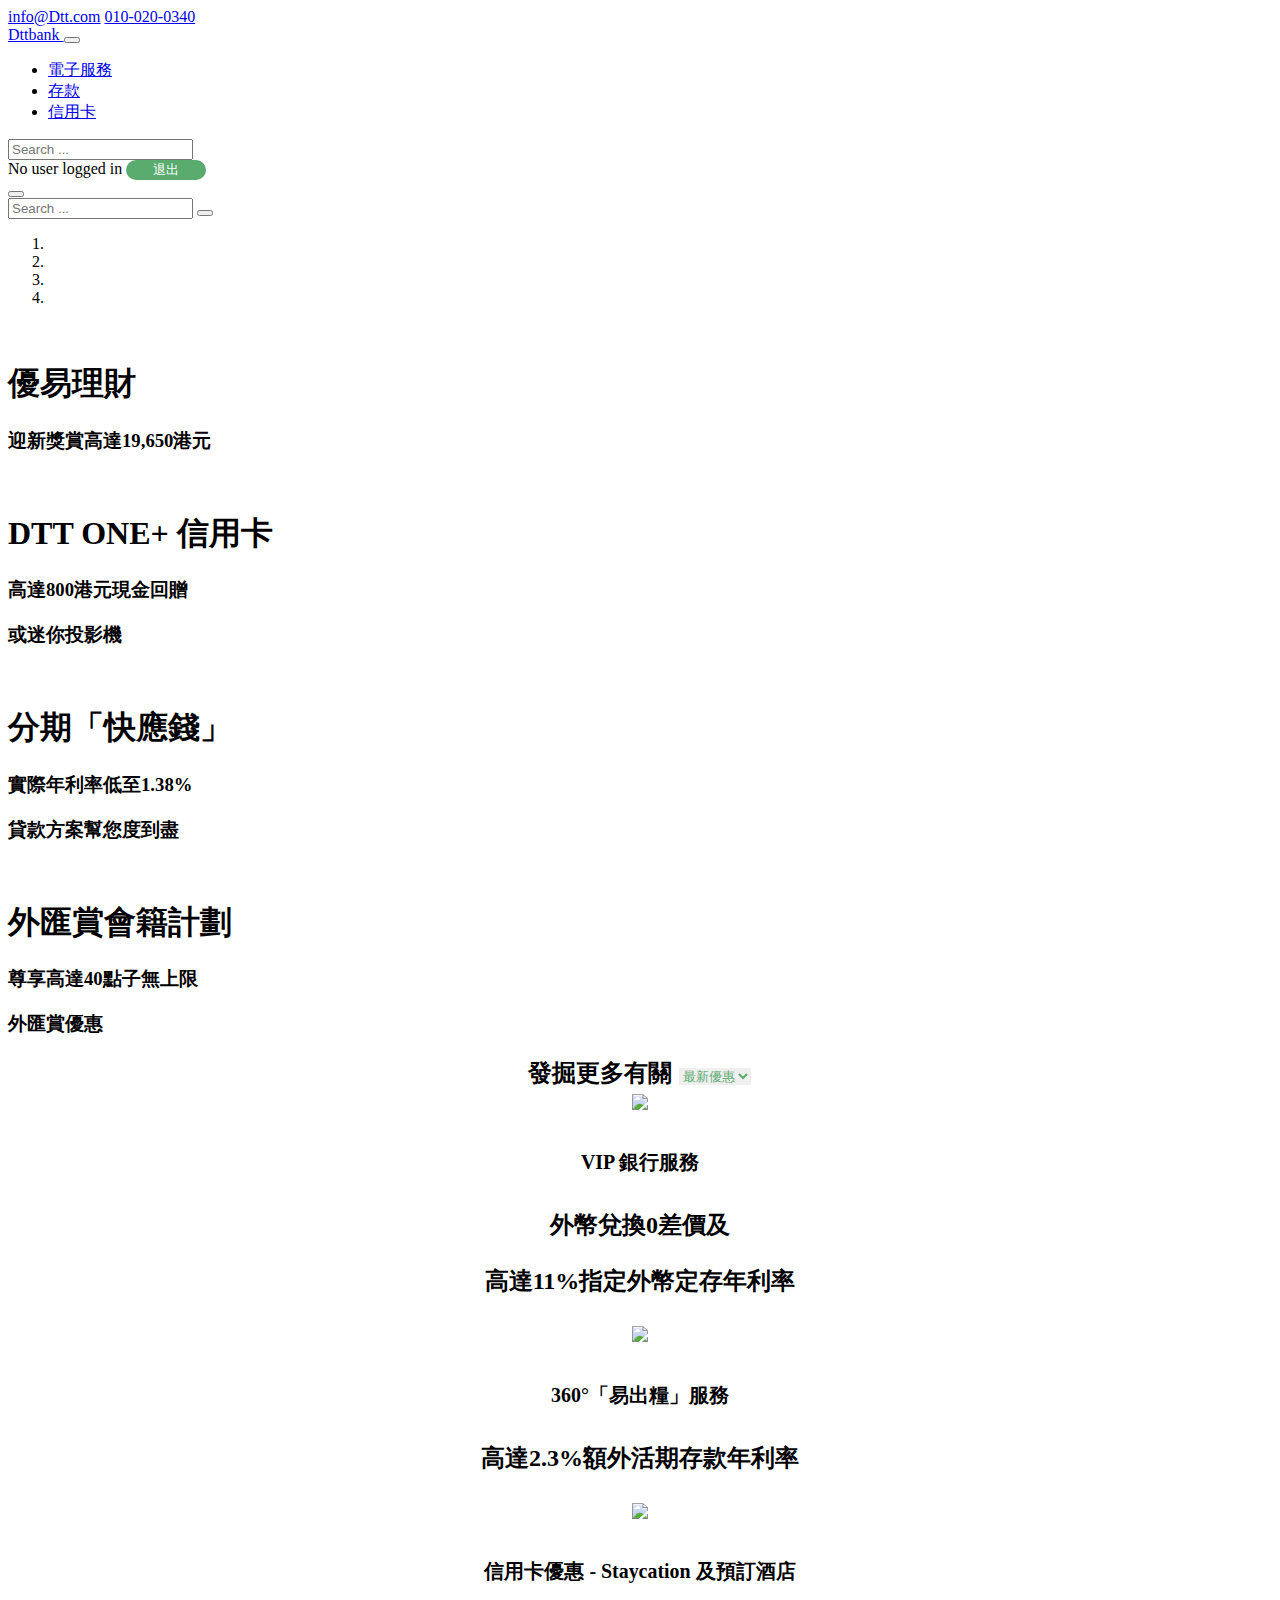
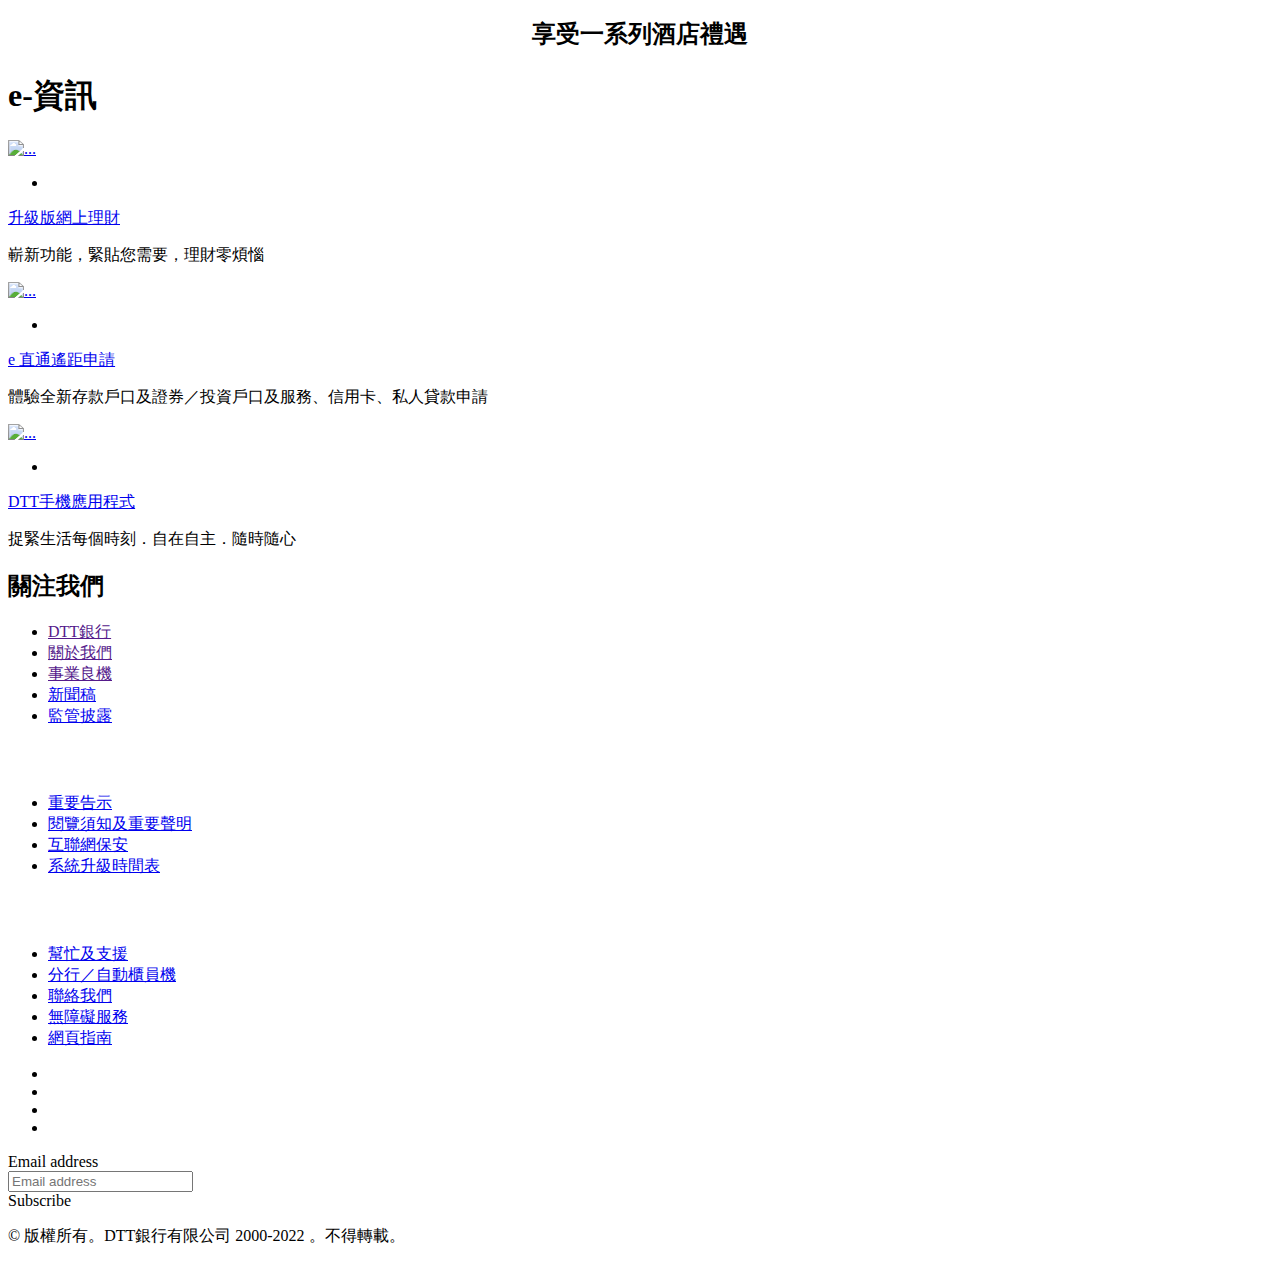
==== index.html @ 756ddd8e "Add files via upload" ====
<!DOCTYPE html>
<html lang="en">

<head>
    <title>DttBank</title>
    <meta charset="utf-8">
    <meta name="viewport" content="width=device-width, initial-scale=1">

    <link rel="apple-touch-icon" href="static/image/icon-bank.png">
    <link rel="shortcut icon" type="image/x-icon" href="static/image/icon-bank.ico">

    <link rel="stylesheet" href="static/css/bootstrap.min.css">
    <link rel="stylesheet" href="static/css/templatemo.css">
    <link rel="stylesheet" href="static/css/custom.css">

    <!-- Load fonts style after rendering the layout styles -->
    <link rel="stylesheet" href="static/css/css2.css">
    <link rel="stylesheet" href="static/css/fontawesome.min.css">
    <!--script src="http://code.jquery.com/jquery-1.8.0.min.js"></script>-->

    <style>
        .btnExit{
            min-width: 80px;
            color: #fff;
            border: 0;
            border-radius: 2rem;
            background: #59ab6e;
        }
        
    </style>
</head>

<body onload="load_data()">

    <!-- Start Top Nav -->
    <nav class="navbar navbar-expand-lg bg-dark navbar-light d-none d-lg-block" id="templatemo_nav_top">
        <div class="container text-light">
            <div class="w-100 d-flex justify-content-between">
                <div>
                    <i class="fa fa-envelope mx-2"></i>
                    <a class="navbar-sm-brand text-light text-decoration-none" href="mailto:info@company.com">info@Dtt.com</a>
                    <i class="fa fa-phone mx-2"></i>
                    <a class="navbar-sm-brand text-light text-decoration-none" href="tel:010-020-0340">010-020-0340</a>
                </div>
                <div>
                    <a class="text-light" href="javascript:;" target="_blank" rel="sponsored"><i class="fab fa-facebook-f fa-sm fa-fw me-2"></i></a>
                    <a class="text-light" href="javascript:;" target="_blank"><i class="fab fa-instagram fa-sm fa-fw me-2"></i></a>
                    <a class="text-light" href="javascript:;" target="_blank"><i class="fab fa-twitter fa-sm fa-fw me-2"></i></a>
                    <a class="text-light" href="javascript:;" target="_blank"><i class="fab fa-linkedin fa-sm fa-fw"></i></a>
                </div>
            </div>
        </div>
    </nav>
    <!-- Close Top Nav -->


    <!-- Header -->
    <nav class="navbar navbar-expand-lg navbar-light shadow">
        <div class="container d-flex justify-content-between align-items-center">

            <a class="navbar-brand text-success logo h1 align-self-center" href="index.html">
                Dttbank
            </a>

            <button class="navbar-toggler border-0" type="button" data-bs-toggle="collapse" data-bs-target="#templatemo_main_nav" aria-controls="navbarSupportedContent" aria-expanded="false" aria-label="Toggle navigation">
                <span class="navbar-toggler-icon"></span>
            </button>

            <div class="align-self-center collapse navbar-collapse flex-fill  d-lg-flex justify-content-lg-between" id="templatemo_main_nav">
                <div class="flex-fill">
                    <ul class="nav navbar-nav d-flex justify-content-between mx-lg-auto">
                        <li class="nav-item">
                            <a class="nav-link" href="Digital.html">電子服務</a>
                        </li>
                        <li class="nav-item">
                            <a class="nav-link" href="Deposit.html">存款</a>
                        </li>
                        <li class="nav-item">
                            <a class="nav-link" href="CreditCard.html">信用卡</a>
                        </li>
                    </ul>
                </div>
                <div class="navbar align-self-center d-flex">
                    <div class="d-lg-none flex-sm-fill mt-3 mb-4 col-7 col-sm-auto pr-3">
                        <div class="input-group">
                            <input type="text" class="form-control" id="inputMobileSearch" placeholder="Search ...">
                            <div class="input-group-text">
                                <i class="fa fa-fw fa-search"></i>
                            </div>
                        </div>
                    </div>
                    <a class="nav-icon d-none d-lg-inline" href="#" data-bs-toggle="modal" data-bs-target="#templatemo_search">
                        <i class="fa fa-fw fa-search text-dark mr-2"></i>
                    </a>

                    <a class="nav-icon position-relative text-decoration-none" href="Login.html">
                        <i class="fa fa-fw fa-user text-dark mr-3"></i>
                        <!--span class="position-absolute top-0 left-100 translate-middle badge rounded-pill bg-light text-dark">+99</span>-->
                    </a>
                    <a id="aNoUser">No user logged in</a>
                    <a id="aUserName"></a>
                    <button class="btnExit" id="btnExit" onclick="exitUser()">退出</button>
                </div>
            </div>

        </div>
    </nav>
    <!-- Close Header -->

    <!-- Modal -->
    <div class="modal fade bg-white" id="templatemo_search" tabindex="-1" role="dialog" aria-labelledby="exampleModalLabel" aria-hidden="true">
        <div class="modal-dialog modal-lg" role="document">
            <div class="w-100 pt-1 mb-5 text-right">
                <button type="button" class="btn-close" data-bs-dismiss="modal" aria-label="Close"></button>
            </div>
            <form action="" method="get" class="modal-content modal-body border-0 p-0">
                <div class="input-group mb-2">
                    <input type="text" class="form-control" id="inputModalSearch" name="q" placeholder="Search ...">
                    <button type="submit" class="input-group-text bg-success text-light">
                        <i class="fa fa-fw fa-search text-white"></i>
                    </button>
                </div>
            </form>
        </div>
    </div>



    <!-- Start Banner Hero -->
    <div id="template-mo-zay-hero-carousel" class="carousel slide" data-bs-ride="carousel" >
        <ol class="carousel-indicators">
            <li data-bs-target="#template-mo-zay-hero-carousel" data-bs-slide-to="0" class="active"></li>
            <li data-bs-target="#template-mo-zay-hero-carousel" data-bs-slide-to="1"></li>
            <li data-bs-target="#template-mo-zay-hero-carousel" data-bs-slide-to="2"></li>
            <li data-bs-target="#template-mo-zay-hero-carousel" data-bs-slide-to="3"></li>
        </ol>
        <div class="carousel-inner">
            <div class="carousel-item active">
                <div class="container">
                    <div class="row p-5">
                        <div class="mx-auto col-md-8 col-lg-6 order-lg-first">
                            <img class="img-fluid" src="static/picture/you_mbanner_banking.jpg" alt="">
                        </div>
                        <div class="col-lg-6 mb-0 d-flex align-items-center">
                            <div class="text-align-left align-self-center">
                                <h1 class="h1 text-success"><b>優易理財</b></h1>
                                <h3 class="h2">迎新獎賞高達19,650港元</h3>
                            </div>
                        </div>
                    </div>
                </div>
            </div>
            <div class="carousel-item">
                <div class="container">
                    <div class="row p-5">
                        <div class="mx-auto col-md-8 col-lg-6 order-lg-first">
                            <a href="CreditCard.html"><img class="img-fluid" src="static/picture/cc_mbanner_onecard_tc.jpg" alt=""></a>
                        </div>
                        <div class="col-lg-6 mb-0 d-flex align-items-center">
                            <div class="text-align-left">
                                <h1 class="h1 text-success"><b>DTT ONE+ 信用卡</b></h1>
                                <h3 class="h2">高達800港元現金回贈</h3>
                                <h3 class="h2">或迷你投影機</h3>
                            </div>
                        </div>
                    </div>
                </div>
            </div>
            <div class="carousel-item">
                <div class="container">
                    <div class="row p-5">
                        <div class="mx-auto col-md-8 col-lg-6 order-lg-first">
                            <img class="img-fluid" src="static/picture/pl_mbanner_em_tc.jpg" alt="">
                        </div>
                        <div class="col-lg-6 mb-0 d-flex align-items-center">
                            <div class="text-align-left">
                                <h1 class="h1 text-success"><b>分期「快應錢」</b></h1>
                                <h3 class="h2">實際年利率低至1.38%</h3>
                                <h3 class="h2">貸款方案幫您度到盡</h3>
                            </div>
                        </div>
                    </div>
                </div>
            </div>
            <div class="carousel-item">
                <div class="container">
                    <div class="row p-5">
                        <div class="mx-auto col-md-8 col-lg-6 order-lg-first">
                            <img class="img-fluid" src="static/picture/wm_mbanner_fxclub.jpg" alt="">
                        </div>
                        <div class="col-lg-6 mb-0 d-flex align-items-center">
                            <div class="text-align-left">
                                <h1 class="h1 text-success"><b>外匯賞會籍計劃</b></h1>
                                <h3 class="h2">尊享高達40點子無上限</h3>
                                <h3 class="h2">外匯賞優惠</h3>
                            </div>
                        </div>
                    </div>
                </div>
            </div>
        </div>
        <a class="carousel-control-prev text-decoration-none w-auto ps-3" href="#template-mo-zay-hero-carousel" role="button" data-bs-slide="prev">
            <i class="fas fa-chevron-left"></i>
        </a>
        <a class="carousel-control-next text-decoration-none w-auto pe-3" href="#template-mo-zay-hero-carousel" role="button" data-bs-slide="next">
            <i class="fas fa-chevron-right"></i>
        </a>
    </div>
    <!-- End Banner Hero -->
    
    <!--display create card detail-->
    <div id="CreateCardDetail" style="background-color: #efefef;display:none;">
        <div class="carousel-inner">
            <div class="carousel-item active">
                <div class="container">
                    <div class="row p-4 justify-content-center">
                        <div class="col-md-8  order-lg-first">
                            <img class="img-fluid" src="static/picture/cc_mbanner_onecard_tc.jpg" alt="">
                        </div>
                        <div class="col-md-8 order-lg-first">
                            <div class="text-align-left align-self-center">
                                <h1 class="h1 text-success"><b>DTT ONE+ 信用卡</b></h1>
                                <h3 class="h2">高達800港元現金回贈</h3>
                                <h3 class="h2">或迷你投影機</h3>
                            </div>
                        </div>
                    </div>
                </div>
            </div>
        </div>
    </div>

    <!--display deposit card detail-->
    <div id="DepositCardDetail" style="background-color: #efefef;display:none;">
        <div class="carousel-inner">
            <div class="carousel-item active">
                <div class="container">
                    <div class="row p-4 justify-content-center">
                        <div class="col-md-8  order-lg-first">
                            <img class="img-fluid" src="static/picture/dp_topd_you_tc.jpg" alt="">
                        </div>
                        <div class="col-md-8 order-lg-first">
                            <div class="text-align-left align-self-center">
                                <h1 class="h1 text-success"><b>存款·優易理財</b></h1>
                                <h3 class="h2">迎新獎賞高達19,650港元</h3>
                            </div>
                        </div>
                    </div>
                </div>
            </div>
        </div>
    </div>

    <!--display digital detail-->
    <div id="DigitalDetail" style="background-color: #efefef;display:none;">
        <div class="carousel-inner">
            <div class="carousel-item active">
                <div class="container">
                    <div class="row p-4 justify-content-center">
                        <div class="col-md-8  order-lg-first">
                            <img class="img-fluid" src="static/picture/eb_top_teaser_tc.jpg" alt="">
                        </div>
                        <div class="col-md-8 order-lg-first">
                            <div class="text-align-left align-self-center">
                                <h1 class="h1 text-success"><b>升級版網上理財</b></h1>
                                <h3 class="h2">嶄新功能，緊貼您需要，理財零煩惱</h3>
                            </div>
                        </div>
                    </div>
                </div>
            </div>
        </div>
    </div>

    <section class="container py-5" id="article1" data-articleid="001">       
        <h2  style="text-align: center;">發掘更多有關
            <select onchange="cl(this)"style="color:#59ab6e;border-color:white">
                <option value="1" >最新優惠</option>
                <option value="2"> 存款</option>
                <option value="3"> 信用卡</option>
            </select>
            <span id="selectSpan">
            <span id="span1">
                <div class="row">
                    <div class="col-12 col-md-4 p-5 mt-3">
                        <a href="VipArticle.html"><img src="static/picture/vip_sbanner_banking.jpg" ></a>
                        <h5 class="text-center mt-3 mb-3">VIP 銀行服務</h5>
                        <p class="text-center mt-3 mb-3">外幣兌換0差價及</p>
                        <p class="text-center mt-3 mb-3">高達11%指定外幣定存年利率</p>
                    </div>
                    <div class="col-12 col-md-4 p-5 mt-3">
                        <a href="#"><img src="static/picture/dp_sbanner_payroll.jpg" ></a>
                        <h5 class="text-center mt-3 mb-3">360°「易出糧」服務</h5>
                        <p class="text-center mt-3 mb-3">高達2.3%額外活期存款年利率</p>
                    </div>
                    <div class="col-12 col-md-4 p-5 mt-3">
                        <a href="#"><img src="static/picture/cc_sbanner_staycation.jpg" ></a>
                        <h5 class="text-center mt-3 mb-3">信用卡優惠 - Staycation 及預訂酒店</h5>
                        <p class="text-center mt-3 mb-3">享受一系列酒店禮遇</p>
                    </div>
                </div>
            </span>
            <span id="span2" style="display:none;">
                <div class="row">
                    <div class="col-12 col-md-4 p-5 mt-3">
                        <a href="#"><img src="static/picture/vip_sbanner_banking.jpg" ></a>
                        <h5 class="text-center mt-3 mb-3">VIP 銀行服務</h5>
                        <p class="text-center mt-3 mb-3">外幣兌換0差價及</p>
                        <p class="text-center mt-3 mb-3">高達11%指定外幣定存年利率</p>
                    </div>
                    <div class="col-12 col-md-4 p-5 mt-3">
                        <a href="#"><img src="static/picture/you_sbanner_banking.jpg" ></a>
                        <h5 class="text-center mt-3 mb-3">優易理財</h5>
                        <p class="text-center mt-3 mb-3">迎新獎賞高達19,650港元現金獎賞</p>
                    </div>
                    <div class="col-12 col-md-4 p-5 mt-3">
                        <a href="#"><img src="static/picture/dp_sbanner_payroll.jpg" ></a>
                        <h5 class="text-center mt-3 mb-3">360°「易出糧」服務</h5>
                        <p class="text-center mt-3 mb-3">高達2.3%額外活期存款年利率</p>
                    </div>
                </div>
            </span>
            <span id="span3" style="display:none;">
                <div class="row">
                    <div class="col-12 col-md-4 p-5 mt-3">
                        <a href="#"><img src="static/picture/cc_sbanner_healthcare.jpg" ></a>
                        <h5 class="text-center mt-3 mb-3">健康主義</h5>
                        <p class="text-center mt-3 mb-3">BeHEALTH 痛症中心半價優惠</p>
                    </div>
                    <div class="col-12 col-md-4 p-5 mt-3">
                        <a href="#"><img src="static/picture/cc_sbanner_dsi.jpg" ></a>
                        <h5 class="text-center mt-3 mb-3">投保DTT保險專享優惠</h5>
                        <p class="text-center mt-3 mb-3">保費低至8折　額外5%現金回贈</p>
                    </div>
                    <div class="col-12 col-md-4 p-5 mt-3">
                        <a href="#"><img src="static/picture/cc_sbanner_cashin_tc.jpg" ></a>
                        <h5 class="text-center mt-3 mb-3">信用卡兌現計劃</h5>
                        <p class="text-center mt-3 mb-3"> 每月手續費低至0.06%</p>
                        <p class="text-center mt-3 mb-3"> 再送高達1,288港元現金獎賞</p>
                    </div>
                </div>
            </span>
        </span>
    </h2>
    </section>


    <!-- Start Featured Product -->
    <section class="bg-light">
        <div class="container py-5">
            <div class="row text-center py-3">
                <div class="col-lg-6 m-auto">
                    <h1 class="h1">e-資訊</h1>
                </div>
            </div>
            <div class="row">
                <div class="col-12 col-md-4 mb-4">
                    <div class="card h-100">
                        <a href="UpgradArticle.html">
                            <img src="static/picture/eb_promo_revamp_tc.jpg" class="card-img-top" alt="...">
                        </a>
                        <div class="card-body">
                            <ul class="list-unstyled d-flex justify-content-between">
                                <li>
                                    <i class="text-warning fa fa-star"></i>
                                    <i class="text-warning fa fa-star"></i>
                                    <i class="text-warning fa fa-star"></i>
                                    <i class="text-warning fa fa-star"></i>
                                    <i class="text-warning fa fa-star"></i>
                                </li>
                            </ul>
                            <a href="shop-single.html" class="h2 text-decoration-none text-dark">升級版網上理財</a>
                            <p class="card-text">
                                嶄新功能，緊貼您需要，理財零煩惱
                            </p>
                        </div>
                    </div>
                </div>
                <div class="col-12 col-md-4 mb-4">
                    <div class="card h-100">
                        <a href="shop-single.html">
                            <img src="static/picture/eb_promo_express_tc.jpg" class="card-img-top" alt="...">
                        </a>
                        <div class="card-body">
                            <ul class="list-unstyled d-flex justify-content-between">
                                <li>
                                    <i class="text-warning fa fa-star"></i>
                                    <i class="text-warning fa fa-star"></i>
                                    <i class="text-warning fa fa-star"></i>
                                    <i class="text-warning fa fa-star"></i>
                                    <i class="text-warning fa fa-star"></i>
                                </li>
                            </ul>
                            <a href="shop-single.html" class="h2 text-decoration-none text-dark">e 直通遙距申請</a>
                            <p class="card-text">
                                體驗全新存款戶口及證券／投資戶口及服務、信用卡、私人貸款申請
                            </p>
                        </div>
                    </div>
                </div>
                <div class="col-12 col-md-4 mb-4">
                    <div class="card h-100">
                        <a href="shop-single.html">
                            <img src="static/picture/eb_promo_mobileapp.jpg" class="card-img-top" alt="...">
                        </a>
                        <div class="card-body">
                            <ul class="list-unstyled d-flex justify-content-between">
                                <li>
                                    <i class="text-warning fa fa-star"></i>
                                    <i class="text-warning fa fa-star"></i>
                                    <i class="text-warning fa fa-star"></i>
                                    <i class="text-warning fa fa-star"></i>
                                    <i class="text-warning fa fa-star"></i>
                                </li>
                            </ul>
                            <a href="shop-single.html" class="h2 text-decoration-none text-dark">DTT手機應用程式</a>
                            <p class="card-text">
                                捉緊生活每個時刻．自在自主．隨時隨心
                            </p>
                        </div>
                    </div>
                </div>
            </div>
        </div>
    </section>
    <!-- End Featured Product -->


    <!-- Start Footer -->
    <footer class="bg-dark" id="tempaltemo_footer">
        <div class="container">
            <div class="row">

                <div class="col-md-4 pt-5">
                    <h2 class="h2 text-success border-bottom pb-3 border-light logo">關注我們</h2>
                    <ul class="list-unstyled text-light footer-link-list">
                        <li><a class="text-decoration-none" href="">DTT銀行</a></li>
                        <li><a class="text-decoration-none" href="">關於我們</a></li>
                        <li><a class="text-decoration-none" href="">事業良機</a></li>
                        <li><a class="text-decoration-none" href="#">新聞稿</a></li>
                        <li><a class="text-decoration-none" href="#">監管披露</a></li>
                    </ul>
                </div>

                <div class="col-md-4 pt-5">
                    <h2 class="h2 text-light border-bottom pb-3 border-light">&nbsp;</h2>
                    <ul class="list-unstyled text-light footer-link-list">
                        <li><a class="text-decoration-none" href="#">重要告示</a></li>
                        <li><a class="text-decoration-none" href="#">閱覽須知及重要聲明</a></li>
                        <li><a class="text-decoration-none" href="#">互聯網保安</a></li>
                        <li><a class="text-decoration-none" href="#">系統升級時間表</a></li>

                    </ul>
                </div>

                <div class="col-md-4 pt-5">
                    <h2 class="h2 text-light border-bottom pb-3 border-light">&nbsp;</h2>
                    <ul class="list-unstyled text-light footer-link-list">
                        <li><a class="text-decoration-none" href="#">幫忙及支援</a></li>
                        <li><a class="text-decoration-none" href="#">分行／自動櫃員機</a></li>
                        <li><a class="text-decoration-none" href="#">聯絡我們</a></li>
                        <li><a class="text-decoration-none" href="#">無障礙服務</a></li>
                        <li><a class="text-decoration-none" href="#">網頁指南</a></li>
                    </ul>
                </div>

            </div>

            <div class="row text-light mb-4">
                <div class="col-12 mb-3">
                    <div class="w-100 my-3 border-top border-light"></div>
                </div>
                <div class="col-auto me-auto">
                    <ul class="list-inline text-left footer-icons">
                        <li class="list-inline-item border border-light rounded-circle text-center">
                            <a class="text-light text-decoration-none" target="_blank" href="javascript:;"><i class="fab fa-facebook-f fa-lg fa-fw"></i></a>
                        </li>
                        <li class="list-inline-item border border-light rounded-circle text-center">
                            <a class="text-light text-decoration-none" target="_blank" href="javascript:;"><i class="fab fa-instagram fa-lg fa-fw"></i></a>
                        </li>
                        <li class="list-inline-item border border-light rounded-circle text-center">
                            <a class="text-light text-decoration-none" target="_blank" href="javascript:;"><i class="fab fa-twitter fa-lg fa-fw"></i></a>
                        </li>
                        <li class="list-inline-item border border-light rounded-circle text-center">
                            <a class="text-light text-decoration-none" target="_blank" href="javascript:;"><i class="fab fa-linkedin fa-lg fa-fw"></i></a>
                        </li>
                    </ul>
                </div>
                <div class="col-auto">
                    <label class="sr-only" for="subscribeEmail">Email address</label>
                    <div class="input-group mb-2">
                        <input type="text" class="form-control bg-dark border-light" id="subscribeEmail" placeholder="Email address">
                        <div class="input-group-text btn-success text-light">Subscribe</div>
                    </div>
                </div>
            </div>
        </div>

        <div class="w-100 bg-black py-3">
            <div class="container">
                <div class="row pt-2">
                    <div class="col-12">
                        <p class="text-left text-light">
                            &copy; 版權所有。DTT銀行有限公司 2000-2022 。不得轉載。</a>
                            
                        </p>
                    </div>
                </div>
            </div>
        </div>

    </footer>
    <!-- End Footer -->

    <!-- Start Script -->
    <script type="text/javascript" src="//cdn.evgnet.com/beacon/partnerdeloittechina/dttbank/scripts/evergage.min.js"></script>
 
    <!--script type="text/javascript" async src="//cdn.evgnet.com/beacon/partnerdeloittechina/dttbank/scripts/evergage.min.js"></script-->

    <script src="static/js/jquery-1.11.0.min.js"></script>
    <script src="static/js/jquery-migrate-1.2.1.min.js"></script>
    <script src="static/js/bootstrap.bundle.min.js"></script>
    <script src="static/js/templatemo.js"></script>
    <script src="static/js/custom.js"></script>
    <script src="static/js/selector.js"></script>
    <!--script src="http://ajax.googleapis.com/ajax/libs/jquery/1.7.1/jquery.min.js" type="text/javascript"></script>-->
    <script>
 
        function cl(obj){
         
        $(obj).next("span").find("span").each(function(){
         
        $(this).hide();
         
        });
         
        $("#span" + obj.value).show();
         
        }

        function load_data(){
            var getUserName=localStorage.getItem("user_Name");
            var getUserId=localStorage.getItem("user_Id");
            
                console.log("userName is:"+getUserName);
            //localStorage.removeItem("user");
            //console.log("username is remove:"+localStorage.removeItem("user"));
            
            if(getUserName==null||getUserName==""||getUserName=="undefined"){
               $("#aNoUser").show(); 
               $("#aUserName").html("");
               $("#btnExit").hide(); 
                //$("#uname").html('');
            }else{
                $("#aNoUser").hide();  
                $("#aUserName").html(getUserName);
                $("#btnExit").show(); 
                //$("#uname").html(getUserName);
            }
        }
        
        function exitUser(){
            localStorage.removeItem("user_Name"); 
            localStorage.removeItem("user_Id");
            
            load_data();
        }
        </script>


       

    <!-- End Script -->
</body>

</html>
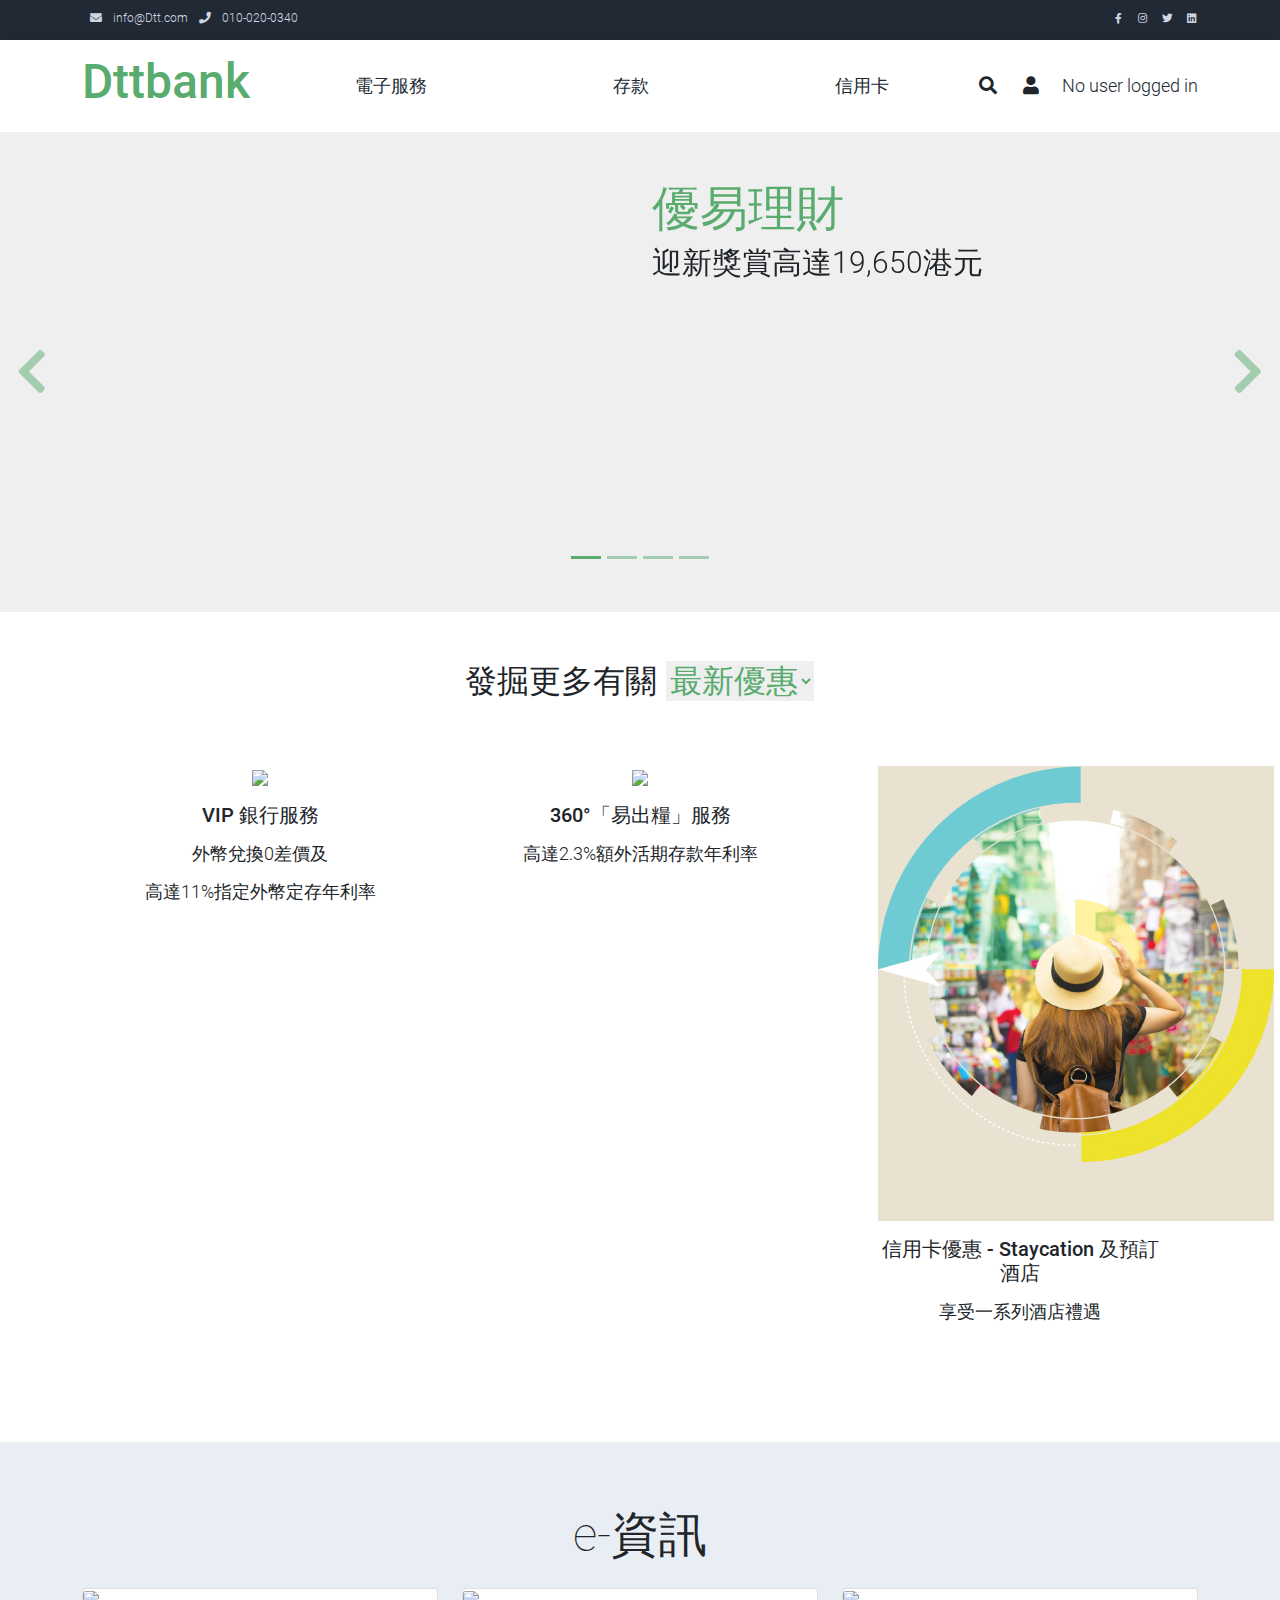
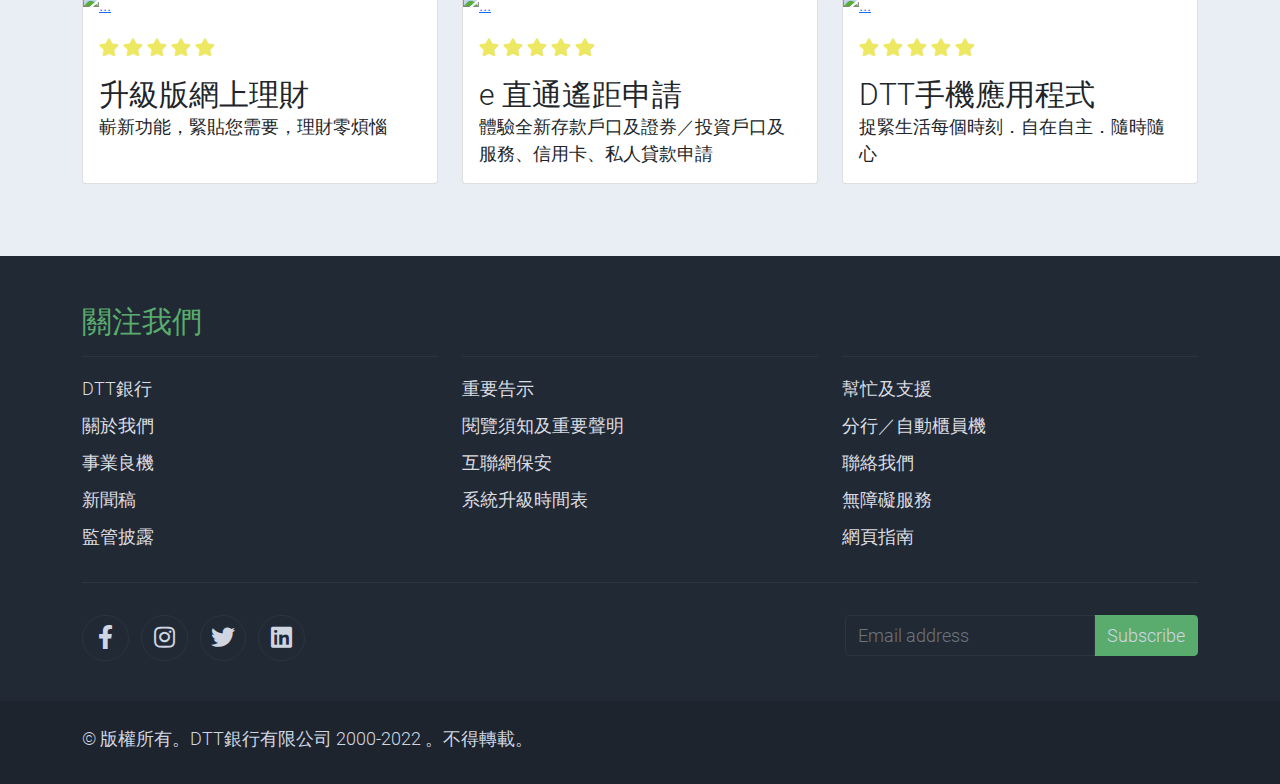
==== commit e1808bf5: "Add files via upload" ====
--- a/index.html
+++ b/index.html
@@ -1,576 +1,576 @@
-<!DOCTYPE html>
-<html lang="en">
-
-<head>
-    <title>DttBank</title>
-    <meta charset="utf-8">
-    <meta name="viewport" content="width=device-width, initial-scale=1">
-
-    <link rel="apple-touch-icon" href="static/image/icon-bank.png">
-    <link rel="shortcut icon" type="image/x-icon" href="static/image/icon-bank.ico">
-
-    <link rel="stylesheet" href="static/css/bootstrap.min.css">
-    <link rel="stylesheet" href="static/css/templatemo.css">
-    <link rel="stylesheet" href="static/css/custom.css">
-
-    <!-- Load fonts style after rendering the layout styles -->
-    <link rel="stylesheet" href="static/css/css2.css">
-    <link rel="stylesheet" href="static/css/fontawesome.min.css">
-    <!--script src="http://code.jquery.com/jquery-1.8.0.min.js"></script>-->
-
-    <style>
-        .btnExit{
-            min-width: 80px;
-            color: #fff;
-            border: 0;
-            border-radius: 2rem;
-            background: #59ab6e;
-        }
-        
-    </style>
-</head>
-
-<body onload="load_data()">
-
-    <!-- Start Top Nav -->
-    <nav class="navbar navbar-expand-lg bg-dark navbar-light d-none d-lg-block" id="templatemo_nav_top">
-        <div class="container text-light">
-            <div class="w-100 d-flex justify-content-between">
-                <div>
-                    <i class="fa fa-envelope mx-2"></i>
-                    <a class="navbar-sm-brand text-light text-decoration-none" href="mailto:info@company.com">info@Dtt.com</a>
-                    <i class="fa fa-phone mx-2"></i>
-                    <a class="navbar-sm-brand text-light text-decoration-none" href="tel:010-020-0340">010-020-0340</a>
-                </div>
-                <div>
-                    <a class="text-light" href="javascript:;" target="_blank" rel="sponsored"><i class="fab fa-facebook-f fa-sm fa-fw me-2"></i></a>
-                    <a class="text-light" href="javascript:;" target="_blank"><i class="fab fa-instagram fa-sm fa-fw me-2"></i></a>
-                    <a class="text-light" href="javascript:;" target="_blank"><i class="fab fa-twitter fa-sm fa-fw me-2"></i></a>
-                    <a class="text-light" href="javascript:;" target="_blank"><i class="fab fa-linkedin fa-sm fa-fw"></i></a>
-                </div>
-            </div>
-        </div>
-    </nav>
-    <!-- Close Top Nav -->
-
-
-    <!-- Header -->
-    <nav class="navbar navbar-expand-lg navbar-light shadow">
-        <div class="container d-flex justify-content-between align-items-center">
-
-            <a class="navbar-brand text-success logo h1 align-self-center" href="index.html">
-                Dttbank
-            </a>
-
-            <button class="navbar-toggler border-0" type="button" data-bs-toggle="collapse" data-bs-target="#templatemo_main_nav" aria-controls="navbarSupportedContent" aria-expanded="false" aria-label="Toggle navigation">
-                <span class="navbar-toggler-icon"></span>
-            </button>
-
-            <div class="align-self-center collapse navbar-collapse flex-fill  d-lg-flex justify-content-lg-between" id="templatemo_main_nav">
-                <div class="flex-fill">
-                    <ul class="nav navbar-nav d-flex justify-content-between mx-lg-auto">
-                        <li class="nav-item">
-                            <a class="nav-link" href="Digital.html">電子服務</a>
-                        </li>
-                        <li class="nav-item">
-                            <a class="nav-link" href="Deposit.html">存款</a>
-                        </li>
-                        <li class="nav-item">
-                            <a class="nav-link" href="CreditCard.html">信用卡</a>
-                        </li>
-                    </ul>
-                </div>
-                <div class="navbar align-self-center d-flex">
-                    <div class="d-lg-none flex-sm-fill mt-3 mb-4 col-7 col-sm-auto pr-3">
-                        <div class="input-group">
-                            <input type="text" class="form-control" id="inputMobileSearch" placeholder="Search ...">
-                            <div class="input-group-text">
-                                <i class="fa fa-fw fa-search"></i>
-                            </div>
-                        </div>
-                    </div>
-                    <a class="nav-icon d-none d-lg-inline" href="#" data-bs-toggle="modal" data-bs-target="#templatemo_search">
-                        <i class="fa fa-fw fa-search text-dark mr-2"></i>
-                    </a>
-
-                    <a class="nav-icon position-relative text-decoration-none" href="Login.html">
-                        <i class="fa fa-fw fa-user text-dark mr-3"></i>
-                        <!--span class="position-absolute top-0 left-100 translate-middle badge rounded-pill bg-light text-dark">+99</span>-->
-                    </a>
-                    <a id="aNoUser">No user logged in</a>
-                    <a id="aUserName"></a>
-                    <button class="btnExit" id="btnExit" onclick="exitUser()">退出</button>
-                </div>
-            </div>
-
-        </div>
-    </nav>
-    <!-- Close Header -->
-
-    <!-- Modal -->
-    <div class="modal fade bg-white" id="templatemo_search" tabindex="-1" role="dialog" aria-labelledby="exampleModalLabel" aria-hidden="true">
-        <div class="modal-dialog modal-lg" role="document">
-            <div class="w-100 pt-1 mb-5 text-right">
-                <button type="button" class="btn-close" data-bs-dismiss="modal" aria-label="Close"></button>
-            </div>
-            <form action="" method="get" class="modal-content modal-body border-0 p-0">
-                <div class="input-group mb-2">
-                    <input type="text" class="form-control" id="inputModalSearch" name="q" placeholder="Search ...">
-                    <button type="submit" class="input-group-text bg-success text-light">
-                        <i class="fa fa-fw fa-search text-white"></i>
-                    </button>
-                </div>
-            </form>
-        </div>
-    </div>
-
-
-
-    <!-- Start Banner Hero -->
-    <div id="template-mo-zay-hero-carousel" class="carousel slide" data-bs-ride="carousel" >
-        <ol class="carousel-indicators">
-            <li data-bs-target="#template-mo-zay-hero-carousel" data-bs-slide-to="0" class="active"></li>
-            <li data-bs-target="#template-mo-zay-hero-carousel" data-bs-slide-to="1"></li>
-            <li data-bs-target="#template-mo-zay-hero-carousel" data-bs-slide-to="2"></li>
-            <li data-bs-target="#template-mo-zay-hero-carousel" data-bs-slide-to="3"></li>
-        </ol>
-        <div class="carousel-inner">
-            <div class="carousel-item active">
-                <div class="container">
-                    <div class="row p-5">
-                        <div class="mx-auto col-md-8 col-lg-6 order-lg-first">
-                            <img class="img-fluid" src="static/picture/you_mbanner_banking.jpg" alt="">
-                        </div>
-                        <div class="col-lg-6 mb-0 d-flex align-items-center">
-                            <div class="text-align-left align-self-center">
-                                <h1 class="h1 text-success"><b>優易理財</b></h1>
-                                <h3 class="h2">迎新獎賞高達19,650港元</h3>
-                            </div>
-                        </div>
-                    </div>
-                </div>
-            </div>
-            <div class="carousel-item">
-                <div class="container">
-                    <div class="row p-5">
-                        <div class="mx-auto col-md-8 col-lg-6 order-lg-first">
-                            <a href="CreditCard.html"><img class="img-fluid" src="static/picture/cc_mbanner_onecard_tc.jpg" alt=""></a>
-                        </div>
-                        <div class="col-lg-6 mb-0 d-flex align-items-center">
-                            <div class="text-align-left">
-                                <h1 class="h1 text-success"><b>DTT ONE+ 信用卡</b></h1>
-                                <h3 class="h2">高達800港元現金回贈</h3>
-                                <h3 class="h2">或迷你投影機</h3>
-                            </div>
-                        </div>
-                    </div>
-                </div>
-            </div>
-            <div class="carousel-item">
-                <div class="container">
-                    <div class="row p-5">
-                        <div class="mx-auto col-md-8 col-lg-6 order-lg-first">
-                            <img class="img-fluid" src="static/picture/pl_mbanner_em_tc.jpg" alt="">
-                        </div>
-                        <div class="col-lg-6 mb-0 d-flex align-items-center">
-                            <div class="text-align-left">
-                                <h1 class="h1 text-success"><b>分期「快應錢」</b></h1>
-                                <h3 class="h2">實際年利率低至1.38%</h3>
-                                <h3 class="h2">貸款方案幫您度到盡</h3>
-                            </div>
-                        </div>
-                    </div>
-                </div>
-            </div>
-            <div class="carousel-item">
-                <div class="container">
-                    <div class="row p-5">
-                        <div class="mx-auto col-md-8 col-lg-6 order-lg-first">
-                            <img class="img-fluid" src="static/picture/wm_mbanner_fxclub.jpg" alt="">
-                        </div>
-                        <div class="col-lg-6 mb-0 d-flex align-items-center">
-                            <div class="text-align-left">
-                                <h1 class="h1 text-success"><b>外匯賞會籍計劃</b></h1>
-                                <h3 class="h2">尊享高達40點子無上限</h3>
-                                <h3 class="h2">外匯賞優惠</h3>
-                            </div>
-                        </div>
-                    </div>
-                </div>
-            </div>
-        </div>
-        <a class="carousel-control-prev text-decoration-none w-auto ps-3" href="#template-mo-zay-hero-carousel" role="button" data-bs-slide="prev">
-            <i class="fas fa-chevron-left"></i>
-        </a>
-        <a class="carousel-control-next text-decoration-none w-auto pe-3" href="#template-mo-zay-hero-carousel" role="button" data-bs-slide="next">
-            <i class="fas fa-chevron-right"></i>
-        </a>
-    </div>
-    <!-- End Banner Hero -->
-    
-    <!--display create card detail-->
-    <div id="CreateCardDetail" style="background-color: #efefef;display:none;">
-        <div class="carousel-inner">
-            <div class="carousel-item active">
-                <div class="container">
-                    <div class="row p-4 justify-content-center">
-                        <div class="col-md-8  order-lg-first">
-                            <img class="img-fluid" src="static/picture/cc_mbanner_onecard_tc.jpg" alt="">
-                        </div>
-                        <div class="col-md-8 order-lg-first">
-                            <div class="text-align-left align-self-center">
-                                <h1 class="h1 text-success"><b>DTT ONE+ 信用卡</b></h1>
-                                <h3 class="h2">高達800港元現金回贈</h3>
-                                <h3 class="h2">或迷你投影機</h3>
-                            </div>
-                        </div>
-                    </div>
-                </div>
-            </div>
-        </div>
-    </div>
-
-    <!--display deposit card detail-->
-    <div id="DepositCardDetail" style="background-color: #efefef;display:none;">
-        <div class="carousel-inner">
-            <div class="carousel-item active">
-                <div class="container">
-                    <div class="row p-4 justify-content-center">
-                        <div class="col-md-8  order-lg-first">
-                            <img class="img-fluid" src="static/picture/dp_topd_you_tc.jpg" alt="">
-                        </div>
-                        <div class="col-md-8 order-lg-first">
-                            <div class="text-align-left align-self-center">
-                                <h1 class="h1 text-success"><b>存款·優易理財</b></h1>
-                                <h3 class="h2">迎新獎賞高達19,650港元</h3>
-                            </div>
-                        </div>
-                    </div>
-                </div>
-            </div>
-        </div>
-    </div>
-
-    <!--display digital detail-->
-    <div id="DigitalDetail" style="background-color: #efefef;display:none;">
-        <div class="carousel-inner">
-            <div class="carousel-item active">
-                <div class="container">
-                    <div class="row p-4 justify-content-center">
-                        <div class="col-md-8  order-lg-first">
-                            <img class="img-fluid" src="static/picture/eb_top_teaser_tc.jpg" alt="">
-                        </div>
-                        <div class="col-md-8 order-lg-first">
-                            <div class="text-align-left align-self-center">
-                                <h1 class="h1 text-success"><b>升級版網上理財</b></h1>
-                                <h3 class="h2">嶄新功能，緊貼您需要，理財零煩惱</h3>
-                            </div>
-                        </div>
-                    </div>
-                </div>
-            </div>
-        </div>
-    </div>
-
-    <section class="container py-5" id="article1" data-articleid="001">       
-        <h2  style="text-align: center;">發掘更多有關
-            <select onchange="cl(this)"style="color:#59ab6e;border-color:white">
-                <option value="1" >最新優惠</option>
-                <option value="2"> 存款</option>
-                <option value="3"> 信用卡</option>
-            </select>
-            <span id="selectSpan">
-            <span id="span1">
-                <div class="row">
-                    <div class="col-12 col-md-4 p-5 mt-3">
-                        <a href="VipArticle.html"><img src="static/picture/vip_sbanner_banking.jpg" ></a>
-                        <h5 class="text-center mt-3 mb-3">VIP 銀行服務</h5>
-                        <p class="text-center mt-3 mb-3">外幣兌換0差價及</p>
-                        <p class="text-center mt-3 mb-3">高達11%指定外幣定存年利率</p>
-                    </div>
-                    <div class="col-12 col-md-4 p-5 mt-3">
-                        <a href="#"><img src="static/picture/dp_sbanner_payroll.jpg" ></a>
-                        <h5 class="text-center mt-3 mb-3">360°「易出糧」服務</h5>
-                        <p class="text-center mt-3 mb-3">高達2.3%額外活期存款年利率</p>
-                    </div>
-                    <div class="col-12 col-md-4 p-5 mt-3">
-                        <a href="#"><img src="static/picture/cc_sbanner_staycation.jpg" ></a>
-                        <h5 class="text-center mt-3 mb-3">信用卡優惠 - Staycation 及預訂酒店</h5>
-                        <p class="text-center mt-3 mb-3">享受一系列酒店禮遇</p>
-                    </div>
-                </div>
-            </span>
-            <span id="span2" style="display:none;">
-                <div class="row">
-                    <div class="col-12 col-md-4 p-5 mt-3">
-                        <a href="#"><img src="static/picture/vip_sbanner_banking.jpg" ></a>
-                        <h5 class="text-center mt-3 mb-3">VIP 銀行服務</h5>
-                        <p class="text-center mt-3 mb-3">外幣兌換0差價及</p>
-                        <p class="text-center mt-3 mb-3">高達11%指定外幣定存年利率</p>
-                    </div>
-                    <div class="col-12 col-md-4 p-5 mt-3">
-                        <a href="#"><img src="static/picture/you_sbanner_banking.jpg" ></a>
-                        <h5 class="text-center mt-3 mb-3">優易理財</h5>
-                        <p class="text-center mt-3 mb-3">迎新獎賞高達19,650港元現金獎賞</p>
-                    </div>
-                    <div class="col-12 col-md-4 p-5 mt-3">
-                        <a href="#"><img src="static/picture/dp_sbanner_payroll.jpg" ></a>
-                        <h5 class="text-center mt-3 mb-3">360°「易出糧」服務</h5>
-                        <p class="text-center mt-3 mb-3">高達2.3%額外活期存款年利率</p>
-                    </div>
-                </div>
-            </span>
-            <span id="span3" style="display:none;">
-                <div class="row">
-                    <div class="col-12 col-md-4 p-5 mt-3">
-                        <a href="#"><img src="static/picture/cc_sbanner_healthcare.jpg" ></a>
-                        <h5 class="text-center mt-3 mb-3">健康主義</h5>
-                        <p class="text-center mt-3 mb-3">BeHEALTH 痛症中心半價優惠</p>
-                    </div>
-                    <div class="col-12 col-md-4 p-5 mt-3">
-                        <a href="#"><img src="static/picture/cc_sbanner_dsi.jpg" ></a>
-                        <h5 class="text-center mt-3 mb-3">投保DTT保險專享優惠</h5>
-                        <p class="text-center mt-3 mb-3">保費低至8折　額外5%現金回贈</p>
-                    </div>
-                    <div class="col-12 col-md-4 p-5 mt-3">
-                        <a href="#"><img src="static/picture/cc_sbanner_cashin_tc.jpg" ></a>
-                        <h5 class="text-center mt-3 mb-3">信用卡兌現計劃</h5>
-                        <p class="text-center mt-3 mb-3"> 每月手續費低至0.06%</p>
-                        <p class="text-center mt-3 mb-3"> 再送高達1,288港元現金獎賞</p>
-                    </div>
-                </div>
-            </span>
-        </span>
-    </h2>
-    </section>
-
-
-    <!-- Start Featured Product -->
-    <section class="bg-light">
-        <div class="container py-5">
-            <div class="row text-center py-3">
-                <div class="col-lg-6 m-auto">
-                    <h1 class="h1">e-資訊</h1>
-                </div>
-            </div>
-            <div class="row">
-                <div class="col-12 col-md-4 mb-4">
-                    <div class="card h-100">
-                        <a href="UpgradArticle.html">
-                            <img src="static/picture/eb_promo_revamp_tc.jpg" class="card-img-top" alt="...">
-                        </a>
-                        <div class="card-body">
-                            <ul class="list-unstyled d-flex justify-content-between">
-                                <li>
-                                    <i class="text-warning fa fa-star"></i>
-                                    <i class="text-warning fa fa-star"></i>
-                                    <i class="text-warning fa fa-star"></i>
-                                    <i class="text-warning fa fa-star"></i>
-                                    <i class="text-warning fa fa-star"></i>
-                                </li>
-                            </ul>
-                            <a href="shop-single.html" class="h2 text-decoration-none text-dark">升級版網上理財</a>
-                            <p class="card-text">
-                                嶄新功能，緊貼您需要，理財零煩惱
-                            </p>
-                        </div>
-                    </div>
-                </div>
-                <div class="col-12 col-md-4 mb-4">
-                    <div class="card h-100">
-                        <a href="shop-single.html">
-                            <img src="static/picture/eb_promo_express_tc.jpg" class="card-img-top" alt="...">
-                        </a>
-                        <div class="card-body">
-                            <ul class="list-unstyled d-flex justify-content-between">
-                                <li>
-                                    <i class="text-warning fa fa-star"></i>
-                                    <i class="text-warning fa fa-star"></i>
-                                    <i class="text-warning fa fa-star"></i>
-                                    <i class="text-warning fa fa-star"></i>
-                                    <i class="text-warning fa fa-star"></i>
-                                </li>
-                            </ul>
-                            <a href="shop-single.html" class="h2 text-decoration-none text-dark">e 直通遙距申請</a>
-                            <p class="card-text">
-                                體驗全新存款戶口及證券／投資戶口及服務、信用卡、私人貸款申請
-                            </p>
-                        </div>
-                    </div>
-                </div>
-                <div class="col-12 col-md-4 mb-4">
-                    <div class="card h-100">
-                        <a href="shop-single.html">
-                            <img src="static/picture/eb_promo_mobileapp.jpg" class="card-img-top" alt="...">
-                        </a>
-                        <div class="card-body">
-                            <ul class="list-unstyled d-flex justify-content-between">
-                                <li>
-                                    <i class="text-warning fa fa-star"></i>
-                                    <i class="text-warning fa fa-star"></i>
-                                    <i class="text-warning fa fa-star"></i>
-                                    <i class="text-warning fa fa-star"></i>
-                                    <i class="text-warning fa fa-star"></i>
-                                </li>
-                            </ul>
-                            <a href="shop-single.html" class="h2 text-decoration-none text-dark">DTT手機應用程式</a>
-                            <p class="card-text">
-                                捉緊生活每個時刻．自在自主．隨時隨心
-                            </p>
-                        </div>
-                    </div>
-                </div>
-            </div>
-        </div>
-    </section>
-    <!-- End Featured Product -->
-
-
-    <!-- Start Footer -->
-    <footer class="bg-dark" id="tempaltemo_footer">
-        <div class="container">
-            <div class="row">
-
-                <div class="col-md-4 pt-5">
-                    <h2 class="h2 text-success border-bottom pb-3 border-light logo">關注我們</h2>
-                    <ul class="list-unstyled text-light footer-link-list">
-                        <li><a class="text-decoration-none" href="">DTT銀行</a></li>
-                        <li><a class="text-decoration-none" href="">關於我們</a></li>
-                        <li><a class="text-decoration-none" href="">事業良機</a></li>
-                        <li><a class="text-decoration-none" href="#">新聞稿</a></li>
-                        <li><a class="text-decoration-none" href="#">監管披露</a></li>
-                    </ul>
-                </div>
-
-                <div class="col-md-4 pt-5">
-                    <h2 class="h2 text-light border-bottom pb-3 border-light">&nbsp;</h2>
-                    <ul class="list-unstyled text-light footer-link-list">
-                        <li><a class="text-decoration-none" href="#">重要告示</a></li>
-                        <li><a class="text-decoration-none" href="#">閱覽須知及重要聲明</a></li>
-                        <li><a class="text-decoration-none" href="#">互聯網保安</a></li>
-                        <li><a class="text-decoration-none" href="#">系統升級時間表</a></li>
-
-                    </ul>
-                </div>
-
-                <div class="col-md-4 pt-5">
-                    <h2 class="h2 text-light border-bottom pb-3 border-light">&nbsp;</h2>
-                    <ul class="list-unstyled text-light footer-link-list">
-                        <li><a class="text-decoration-none" href="#">幫忙及支援</a></li>
-                        <li><a class="text-decoration-none" href="#">分行／自動櫃員機</a></li>
-                        <li><a class="text-decoration-none" href="#">聯絡我們</a></li>
-                        <li><a class="text-decoration-none" href="#">無障礙服務</a></li>
-                        <li><a class="text-decoration-none" href="#">網頁指南</a></li>
-                    </ul>
-                </div>
-
-            </div>
-
-            <div class="row text-light mb-4">
-                <div class="col-12 mb-3">
-                    <div class="w-100 my-3 border-top border-light"></div>
-                </div>
-                <div class="col-auto me-auto">
-                    <ul class="list-inline text-left footer-icons">
-                        <li class="list-inline-item border border-light rounded-circle text-center">
-                            <a class="text-light text-decoration-none" target="_blank" href="javascript:;"><i class="fab fa-facebook-f fa-lg fa-fw"></i></a>
-                        </li>
-                        <li class="list-inline-item border border-light rounded-circle text-center">
-                            <a class="text-light text-decoration-none" target="_blank" href="javascript:;"><i class="fab fa-instagram fa-lg fa-fw"></i></a>
-                        </li>
-                        <li class="list-inline-item border border-light rounded-circle text-center">
-                            <a class="text-light text-decoration-none" target="_blank" href="javascript:;"><i class="fab fa-twitter fa-lg fa-fw"></i></a>
-                        </li>
-                        <li class="list-inline-item border border-light rounded-circle text-center">
-                            <a class="text-light text-decoration-none" target="_blank" href="javascript:;"><i class="fab fa-linkedin fa-lg fa-fw"></i></a>
-                        </li>
-                    </ul>
-                </div>
-                <div class="col-auto">
-                    <label class="sr-only" for="subscribeEmail">Email address</label>
-                    <div class="input-group mb-2">
-                        <input type="text" class="form-control bg-dark border-light" id="subscribeEmail" placeholder="Email address">
-                        <div class="input-group-text btn-success text-light">Subscribe</div>
-                    </div>
-                </div>
-            </div>
-        </div>
-
-        <div class="w-100 bg-black py-3">
-            <div class="container">
-                <div class="row pt-2">
-                    <div class="col-12">
-                        <p class="text-left text-light">
-                            &copy; 版權所有。DTT銀行有限公司 2000-2022 。不得轉載。</a>
-                            
-                        </p>
-                    </div>
-                </div>
-            </div>
-        </div>
-
-    </footer>
-    <!-- End Footer -->
-
-    <!-- Start Script -->
-    <script type="text/javascript" src="//cdn.evgnet.com/beacon/partnerdeloittechina/dttbank/scripts/evergage.min.js"></script>
- 
-    <!--script type="text/javascript" async src="//cdn.evgnet.com/beacon/partnerdeloittechina/dttbank/scripts/evergage.min.js"></script-->
-
-    <script src="static/js/jquery-1.11.0.min.js"></script>
-    <script src="static/js/jquery-migrate-1.2.1.min.js"></script>
-    <script src="static/js/bootstrap.bundle.min.js"></script>
-    <script src="static/js/templatemo.js"></script>
-    <script src="static/js/custom.js"></script>
-    <script src="static/js/selector.js"></script>
-    <!--script src="http://ajax.googleapis.com/ajax/libs/jquery/1.7.1/jquery.min.js" type="text/javascript"></script>-->
-    <script>
- 
-        function cl(obj){
-         
-        $(obj).next("span").find("span").each(function(){
-         
-        $(this).hide();
-         
-        });
-         
-        $("#span" + obj.value).show();
-         
-        }
-
-        function load_data(){
-            var getUserName=localStorage.getItem("user_Name");
-            var getUserId=localStorage.getItem("user_Id");
-            
-                console.log("userName is:"+getUserName);
-            //localStorage.removeItem("user");
-            //console.log("username is remove:"+localStorage.removeItem("user"));
-            
-            if(getUserName==null||getUserName==""||getUserName=="undefined"){
-               $("#aNoUser").show(); 
-               $("#aUserName").html("");
-               $("#btnExit").hide(); 
-                //$("#uname").html('');
-            }else{
-                $("#aNoUser").hide();  
-                $("#aUserName").html(getUserName);
-                $("#btnExit").show(); 
-                //$("#uname").html(getUserName);
-            }
-        }
-        
-        function exitUser(){
-            localStorage.removeItem("user_Name"); 
-            localStorage.removeItem("user_Id");
-            
-            load_data();
-        }
-        </script>
-
-
-       
-
-    <!-- End Script -->
-</body>
-
+<!DOCTYPE html>
+<html lang="en">
+
+<head>
+    <title>DttBank</title>
+    <meta charset="utf-8">
+    <meta name="viewport" content="width=device-width, initial-scale=1">
+
+    <link rel="apple-touch-icon" href="static/image/icon-bank.png">
+    <link rel="shortcut icon" type="image/x-icon" href="static/image/icon-bank.ico">
+
+    <link rel="stylesheet" href="static/css/bootstrap.min.css">
+    <link rel="stylesheet" href="static/css/templatemo.css">
+    <link rel="stylesheet" href="static/css/custom.css">
+
+    <!-- Load fonts style after rendering the layout styles -->
+    <link rel="stylesheet" href="static/css/css2.css">
+    <link rel="stylesheet" href="static/css/fontawesome.min.css">
+    <!--script src="http://code.jquery.com/jquery-1.8.0.min.js"></script>-->
+
+    <style>
+        .btnExit{
+            min-width: 80px;
+            color: #fff;
+            border: 0;
+            border-radius: 2rem;
+            background: #59ab6e;
+        }
+        
+    </style>
+</head>
+
+<body onload="load_data()">
+
+    <!-- Start Top Nav -->
+    <nav class="navbar navbar-expand-lg bg-dark navbar-light d-none d-lg-block" id="templatemo_nav_top">
+        <div class="container text-light">
+            <div class="w-100 d-flex justify-content-between">
+                <div>
+                    <i class="fa fa-envelope mx-2"></i>
+                    <a class="navbar-sm-brand text-light text-decoration-none" href="mailto:info@company.com">info@Dtt.com</a>
+                    <i class="fa fa-phone mx-2"></i>
+                    <a class="navbar-sm-brand text-light text-decoration-none" href="tel:010-020-0340">010-020-0340</a>
+                </div>
+                <div>
+                    <a class="text-light" href="javascript:;" target="_blank" rel="sponsored"><i class="fab fa-facebook-f fa-sm fa-fw me-2"></i></a>
+                    <a class="text-light" href="javascript:;" target="_blank"><i class="fab fa-instagram fa-sm fa-fw me-2"></i></a>
+                    <a class="text-light" href="javascript:;" target="_blank"><i class="fab fa-twitter fa-sm fa-fw me-2"></i></a>
+                    <a class="text-light" href="javascript:;" target="_blank"><i class="fab fa-linkedin fa-sm fa-fw"></i></a>
+                </div>
+            </div>
+        </div>
+    </nav>
+    <!-- Close Top Nav -->
+
+
+    <!-- Header -->
+    <nav class="navbar navbar-expand-lg navbar-light shadow">
+        <div class="container d-flex justify-content-between align-items-center">
+
+            <a class="navbar-brand text-success logo h1 align-self-center" href="index.html">
+                Dttbank
+            </a>
+
+            <button class="navbar-toggler border-0" type="button" data-bs-toggle="collapse" data-bs-target="#templatemo_main_nav" aria-controls="navbarSupportedContent" aria-expanded="false" aria-label="Toggle navigation">
+                <span class="navbar-toggler-icon"></span>
+            </button>
+
+            <div class="align-self-center collapse navbar-collapse flex-fill  d-lg-flex justify-content-lg-between" id="templatemo_main_nav">
+                <div class="flex-fill">
+                    <ul class="nav navbar-nav d-flex justify-content-between mx-lg-auto">
+                        <li class="nav-item">
+                            <a class="nav-link" href="Digital.html">電子服務</a>
+                        </li>
+                        <li class="nav-item">
+                            <a class="nav-link" href="Deposit.html">存款</a>
+                        </li>
+                        <li class="nav-item">
+                            <a class="nav-link" href="CreditCard.html">信用卡</a>
+                        </li>
+                    </ul>
+                </div>
+                <div class="navbar align-self-center d-flex">
+                    <div class="d-lg-none flex-sm-fill mt-3 mb-4 col-7 col-sm-auto pr-3">
+                        <div class="input-group">
+                            <input type="text" class="form-control" id="inputMobileSearch" placeholder="Search ...">
+                            <div class="input-group-text">
+                                <i class="fa fa-fw fa-search"></i>
+                            </div>
+                        </div>
+                    </div>
+                    <a class="nav-icon d-none d-lg-inline" href="#" data-bs-toggle="modal" data-bs-target="#templatemo_search">
+                        <i class="fa fa-fw fa-search text-dark mr-2"></i>
+                    </a>
+
+                    <a class="nav-icon position-relative text-decoration-none" href="Login.html">
+                        <i class="fa fa-fw fa-user text-dark mr-3"></i>
+                        <!--span class="position-absolute top-0 left-100 translate-middle badge rounded-pill bg-light text-dark">+99</span>-->
+                    </a>
+                    <a id="aNoUser">No user logged in</a>
+                    <a id="aUserName"></a>
+                    <button class="btnExit" id="btnExit" onclick="exitUser()">退出</button>
+                </div>
+            </div>
+
+        </div>
+    </nav>
+    <!-- Close Header -->
+
+    <!-- Modal -->
+    <div class="modal fade bg-white" id="templatemo_search" tabindex="-1" role="dialog" aria-labelledby="exampleModalLabel" aria-hidden="true">
+        <div class="modal-dialog modal-lg" role="document">
+            <div class="w-100 pt-1 mb-5 text-right">
+                <button type="button" class="btn-close" data-bs-dismiss="modal" aria-label="Close"></button>
+            </div>
+            <form action="" method="get" class="modal-content modal-body border-0 p-0">
+                <div class="input-group mb-2">
+                    <input type="text" class="form-control" id="inputModalSearch" name="q" placeholder="Search ...">
+                    <button type="submit" class="input-group-text bg-success text-light">
+                        <i class="fa fa-fw fa-search text-white"></i>
+                    </button>
+                </div>
+            </form>
+        </div>
+    </div>
+
+
+
+    <!-- Start Banner Hero -->
+    <div id="template-mo-zay-hero-carousel" class="carousel slide" data-bs-ride="carousel" >
+        <ol class="carousel-indicators">
+            <li data-bs-target="#template-mo-zay-hero-carousel" data-bs-slide-to="0" class="active"></li>
+            <li data-bs-target="#template-mo-zay-hero-carousel" data-bs-slide-to="1"></li>
+            <li data-bs-target="#template-mo-zay-hero-carousel" data-bs-slide-to="2"></li>
+            <li data-bs-target="#template-mo-zay-hero-carousel" data-bs-slide-to="3"></li>
+        </ol>
+        <div class="carousel-inner">
+            <div class="carousel-item active">
+                <div class="container">
+                    <div class="row p-5">
+                        <div class="mx-auto col-md-8 col-lg-6 order-lg-first">
+                            <img class="img-fluid" src="static/picture/you_mbanner_banking.jpg" alt="">
+                        </div>
+                        <div class="col-lg-6 mb-0 d-flex align-items-center">
+                            <div class="text-align-left align-self-center">
+                                <h1 class="h1 text-success"><b>優易理財</b></h1>
+                                <h3 class="h2">迎新獎賞高達19,650港元</h3>
+                            </div>
+                        </div>
+                    </div>
+                </div>
+            </div>
+            <div class="carousel-item">
+                <div class="container">
+                    <div class="row p-5">
+                        <div class="mx-auto col-md-8 col-lg-6 order-lg-first">
+                            <a href="CreditCard.html"><img class="img-fluid" src="static/picture/cc_mbanner_onecard_tc.jpg" alt=""></a>
+                        </div>
+                        <div class="col-lg-6 mb-0 d-flex align-items-center">
+                            <div class="text-align-left">
+                                <h1 class="h1 text-success"><b>DTT ONE+ 信用卡</b></h1>
+                                <h3 class="h2">高達800港元現金回贈</h3>
+                                <h3 class="h2">或迷你投影機</h3>
+                            </div>
+                        </div>
+                    </div>
+                </div>
+            </div>
+            <div class="carousel-item">
+                <div class="container">
+                    <div class="row p-5">
+                        <div class="mx-auto col-md-8 col-lg-6 order-lg-first">
+                            <img class="img-fluid" src="static/picture/pl_mbanner_em_tc.jpg" alt="">
+                        </div>
+                        <div class="col-lg-6 mb-0 d-flex align-items-center">
+                            <div class="text-align-left">
+                                <h1 class="h1 text-success"><b>分期「快應錢」</b></h1>
+                                <h3 class="h2">實際年利率低至1.38%</h3>
+                                <h3 class="h2">貸款方案幫您度到盡</h3>
+                            </div>
+                        </div>
+                    </div>
+                </div>
+            </div>
+            <div class="carousel-item">
+                <div class="container">
+                    <div class="row p-5">
+                        <div class="mx-auto col-md-8 col-lg-6 order-lg-first">
+                            <img class="img-fluid" src="static/picture/wm_mbanner_fxclub.jpg" alt="">
+                        </div>
+                        <div class="col-lg-6 mb-0 d-flex align-items-center">
+                            <div class="text-align-left">
+                                <h1 class="h1 text-success"><b>外匯賞會籍計劃</b></h1>
+                                <h3 class="h2">尊享高達40點子無上限</h3>
+                                <h3 class="h2">外匯賞優惠</h3>
+                            </div>
+                        </div>
+                    </div>
+                </div>
+            </div>
+        </div>
+        <a class="carousel-control-prev text-decoration-none w-auto ps-3" href="#template-mo-zay-hero-carousel" role="button" data-bs-slide="prev">
+            <i class="fas fa-chevron-left"></i>
+        </a>
+        <a class="carousel-control-next text-decoration-none w-auto pe-3" href="#template-mo-zay-hero-carousel" role="button" data-bs-slide="next">
+            <i class="fas fa-chevron-right"></i>
+        </a>
+    </div>
+    <!-- End Banner Hero -->
+    
+    <!--display create card detail-->
+    <div id="CreateCardDetail" style="background-color: #efefef;display:none;">
+        <div class="carousel-inner">
+            <div class="carousel-item active">
+                <div class="container">
+                    <div class="row p-4 justify-content-center">
+                        <div class="col-md-8  order-lg-first">
+                            <img class="img-fluid" src="static/picture/cc_mbanner_onecard_tc.jpg" alt="">
+                        </div>
+                        <div class="col-md-8 order-lg-first">
+                            <div class="text-align-left align-self-center">
+                                <h1 class="h1 text-success"><b>DTT ONE+ 信用卡</b></h1>
+                                <h3 class="h2">高達800港元現金回贈</h3>
+                                <h3 class="h2">或迷你投影機</h3>
+                            </div>
+                        </div>
+                    </div>
+                </div>
+            </div>
+        </div>
+    </div>
+
+    <!--display deposit card detail-->
+    <div id="DepositCardDetail" style="background-color: #efefef;display:none;">
+        <div class="carousel-inner">
+            <div class="carousel-item active">
+                <div class="container">
+                    <div class="row p-4 justify-content-center">
+                        <div class="col-md-8  order-lg-first">
+                            <img class="img-fluid" src="static/picture/dp_topd_you_tc.jpg" alt="">
+                        </div>
+                        <div class="col-md-8 order-lg-first">
+                            <div class="text-align-left align-self-center">
+                                <h1 class="h1 text-success"><b>存款·優易理財</b></h1>
+                                <h3 class="h2">迎新獎賞高達19,650港元</h3>
+                            </div>
+                        </div>
+                    </div>
+                </div>
+            </div>
+        </div>
+    </div>
+
+    <!--display digital detail-->
+    <div id="DigitalDetail" style="background-color: #efefef;display:none;">
+        <div class="carousel-inner">
+            <div class="carousel-item active">
+                <div class="container">
+                    <div class="row p-4 justify-content-center">
+                        <div class="col-md-8  order-lg-first">
+                            <img class="img-fluid" src="static/picture/eb_top_teaser_tc.jpg" alt="">
+                        </div>
+                        <div class="col-md-8 order-lg-first">
+                            <div class="text-align-left align-self-center">
+                                <h1 class="h1 text-success"><b>升級版網上理財</b></h1>
+                                <h3 class="h2">嶄新功能，緊貼您需要，理財零煩惱</h3>
+                            </div>
+                        </div>
+                    </div>
+                </div>
+            </div>
+        </div>
+    </div>
+
+    <section class="container py-5" id="article1" data-articleid="001">       
+        <h2  style="text-align: center;">發掘更多有關
+            <select onchange="cl(this)"style="color:#59ab6e;border-color:white">
+                <option value="1" >最新優惠</option>
+                <option value="2"> 存款</option>
+                <option value="3"> 信用卡</option>
+            </select>
+            <span id="selectSpan">
+            <span id="span1">
+                <div class="row">
+                    <div class="col-12 col-md-4 p-5 mt-3">
+                        <a href="VipArticle.html"><img src="static/picture/vip_sbanner_banking.jpg" ></a>
+                        <h5 class="text-center mt-3 mb-3">VIP 銀行服務</h5>
+                        <p class="text-center mt-3 mb-3">外幣兌換0差價及</p>
+                        <p class="text-center mt-3 mb-3">高達11%指定外幣定存年利率</p>
+                    </div>
+                    <div class="col-12 col-md-4 p-5 mt-3">
+                        <a href="#"><img src="static/picture/dp_sbanner_payroll.jpg" ></a>
+                        <h5 class="text-center mt-3 mb-3">360°「易出糧」服務</h5>
+                        <p class="text-center mt-3 mb-3">高達2.3%額外活期存款年利率</p>
+                    </div>
+                    <div class="col-12 col-md-4 p-5 mt-3">
+                        <a href="#"><img src="static/picture/cc_sbanner_staycation.jpg" ></a>
+                        <h5 class="text-center mt-3 mb-3">信用卡優惠 - Staycation 及預訂酒店</h5>
+                        <p class="text-center mt-3 mb-3">享受一系列酒店禮遇</p>
+                    </div>
+                </div>
+            </span>
+            <span id="span2" style="display:none;">
+                <div class="row">
+                    <div class="col-12 col-md-4 p-5 mt-3">
+                        <a href="#"><img src="static/picture/vip_sbanner_banking.jpg" ></a>
+                        <h5 class="text-center mt-3 mb-3">VIP 銀行服務</h5>
+                        <p class="text-center mt-3 mb-3">外幣兌換0差價及</p>
+                        <p class="text-center mt-3 mb-3">高達11%指定外幣定存年利率</p>
+                    </div>
+                    <div class="col-12 col-md-4 p-5 mt-3">
+                        <a href="#"><img src="static/picture/you_sbanner_banking.jpg" ></a>
+                        <h5 class="text-center mt-3 mb-3">優易理財</h5>
+                        <p class="text-center mt-3 mb-3">迎新獎賞高達19,650港元現金獎賞</p>
+                    </div>
+                    <div class="col-12 col-md-4 p-5 mt-3">
+                        <a href="#"><img src="static/picture/dp_sbanner_payroll.jpg" ></a>
+                        <h5 class="text-center mt-3 mb-3">360°「易出糧」服務</h5>
+                        <p class="text-center mt-3 mb-3">高達2.3%額外活期存款年利率</p>
+                    </div>
+                </div>
+            </span>
+            <span id="span3" style="display:none;">
+                <div class="row">
+                    <div class="col-12 col-md-4 p-5 mt-3">
+                        <a href="#"><img src="static/picture/cc_sbanner_healthcare.jpg" ></a>
+                        <h5 class="text-center mt-3 mb-3">健康主義</h5>
+                        <p class="text-center mt-3 mb-3">BeHEALTH 痛症中心半價優惠</p>
+                    </div>
+                    <div class="col-12 col-md-4 p-5 mt-3">
+                        <a href="#"><img src="static/picture/cc_sbanner_dsi.jpg" ></a>
+                        <h5 class="text-center mt-3 mb-3">投保DTT保險專享優惠</h5>
+                        <p class="text-center mt-3 mb-3">保費低至8折　額外5%現金回贈</p>
+                    </div>
+                    <div class="col-12 col-md-4 p-5 mt-3">
+                        <a href="#"><img src="static/picture/cc_sbanner_cashin_tc.jpg" ></a>
+                        <h5 class="text-center mt-3 mb-3">信用卡兌現計劃</h5>
+                        <p class="text-center mt-3 mb-3"> 每月手續費低至0.06%</p>
+                        <p class="text-center mt-3 mb-3"> 再送高達1,288港元現金獎賞</p>
+                    </div>
+                </div>
+            </span>
+        </span>
+    </h2>
+    </section>
+
+
+    <!-- Start Featured Product -->
+    <section class="bg-light">
+        <div class="container py-5">
+            <div class="row text-center py-3">
+                <div class="col-lg-6 m-auto">
+                    <h1 class="h1">e-資訊</h1>
+                </div>
+            </div>
+            <div class="row">
+                <div class="col-12 col-md-4 mb-4">
+                    <div class="card h-100">
+                        <a href="UpgradArticle.html">
+                            <img src="static/picture/eb_promo_revamp_tc.jpg" class="card-img-top" alt="...">
+                        </a>
+                        <div class="card-body">
+                            <ul class="list-unstyled d-flex justify-content-between">
+                                <li>
+                                    <i class="text-warning fa fa-star"></i>
+                                    <i class="text-warning fa fa-star"></i>
+                                    <i class="text-warning fa fa-star"></i>
+                                    <i class="text-warning fa fa-star"></i>
+                                    <i class="text-warning fa fa-star"></i>
+                                </li>
+                            </ul>
+                            <a href="shop-single.html" class="h2 text-decoration-none text-dark">升級版網上理財</a>
+                            <p class="card-text">
+                                嶄新功能，緊貼您需要，理財零煩惱
+                            </p>
+                        </div>
+                    </div>
+                </div>
+                <div class="col-12 col-md-4 mb-4">
+                    <div class="card h-100">
+                        <a href="shop-single.html">
+                            <img src="static/picture/eb_promo_express_tc.jpg" class="card-img-top" alt="...">
+                        </a>
+                        <div class="card-body">
+                            <ul class="list-unstyled d-flex justify-content-between">
+                                <li>
+                                    <i class="text-warning fa fa-star"></i>
+                                    <i class="text-warning fa fa-star"></i>
+                                    <i class="text-warning fa fa-star"></i>
+                                    <i class="text-warning fa fa-star"></i>
+                                    <i class="text-warning fa fa-star"></i>
+                                </li>
+                            </ul>
+                            <a href="shop-single.html" class="h2 text-decoration-none text-dark">e 直通遙距申請</a>
+                            <p class="card-text">
+                                體驗全新存款戶口及證券／投資戶口及服務、信用卡、私人貸款申請
+                            </p>
+                        </div>
+                    </div>
+                </div>
+                <div class="col-12 col-md-4 mb-4">
+                    <div class="card h-100">
+                        <a href="shop-single.html">
+                            <img src="static/picture/eb_promo_mobileapp.jpg" class="card-img-top" alt="...">
+                        </a>
+                        <div class="card-body">
+                            <ul class="list-unstyled d-flex justify-content-between">
+                                <li>
+                                    <i class="text-warning fa fa-star"></i>
+                                    <i class="text-warning fa fa-star"></i>
+                                    <i class="text-warning fa fa-star"></i>
+                                    <i class="text-warning fa fa-star"></i>
+                                    <i class="text-warning fa fa-star"></i>
+                                </li>
+                            </ul>
+                            <a href="shop-single.html" class="h2 text-decoration-none text-dark">DTT手機應用程式</a>
+                            <p class="card-text">
+                                捉緊生活每個時刻．自在自主．隨時隨心
+                            </p>
+                        </div>
+                    </div>
+                </div>
+            </div>
+        </div>
+    </section>
+    <!-- End Featured Product -->
+
+
+    <!-- Start Footer -->
+    <footer class="bg-dark" id="tempaltemo_footer">
+        <div class="container">
+            <div class="row">
+
+                <div class="col-md-4 pt-5">
+                    <h2 class="h2 text-success border-bottom pb-3 border-light logo">關注我們</h2>
+                    <ul class="list-unstyled text-light footer-link-list">
+                        <li><a class="text-decoration-none" href="">DTT銀行</a></li>
+                        <li><a class="text-decoration-none" href="">關於我們</a></li>
+                        <li><a class="text-decoration-none" href="">事業良機</a></li>
+                        <li><a class="text-decoration-none" href="#">新聞稿</a></li>
+                        <li><a class="text-decoration-none" href="#">監管披露</a></li>
+                    </ul>
+                </div>
+
+                <div class="col-md-4 pt-5">
+                    <h2 class="h2 text-light border-bottom pb-3 border-light">&nbsp;</h2>
+                    <ul class="list-unstyled text-light footer-link-list">
+                        <li><a class="text-decoration-none" href="#">重要告示</a></li>
+                        <li><a class="text-decoration-none" href="#">閱覽須知及重要聲明</a></li>
+                        <li><a class="text-decoration-none" href="#">互聯網保安</a></li>
+                        <li><a class="text-decoration-none" href="#">系統升級時間表</a></li>
+
+                    </ul>
+                </div>
+
+                <div class="col-md-4 pt-5">
+                    <h2 class="h2 text-light border-bottom pb-3 border-light">&nbsp;</h2>
+                    <ul class="list-unstyled text-light footer-link-list">
+                        <li><a class="text-decoration-none" href="#">幫忙及支援</a></li>
+                        <li><a class="text-decoration-none" href="#">分行／自動櫃員機</a></li>
+                        <li><a class="text-decoration-none" href="#">聯絡我們</a></li>
+                        <li><a class="text-decoration-none" href="#">無障礙服務</a></li>
+                        <li><a class="text-decoration-none" href="#">網頁指南</a></li>
+                    </ul>
+                </div>
+
+            </div>
+
+            <div class="row text-light mb-4">
+                <div class="col-12 mb-3">
+                    <div class="w-100 my-3 border-top border-light"></div>
+                </div>
+                <div class="col-auto me-auto">
+                    <ul class="list-inline text-left footer-icons">
+                        <li class="list-inline-item border border-light rounded-circle text-center">
+                            <a class="text-light text-decoration-none" target="_blank" href="javascript:;"><i class="fab fa-facebook-f fa-lg fa-fw"></i></a>
+                        </li>
+                        <li class="list-inline-item border border-light rounded-circle text-center">
+                            <a class="text-light text-decoration-none" target="_blank" href="javascript:;"><i class="fab fa-instagram fa-lg fa-fw"></i></a>
+                        </li>
+                        <li class="list-inline-item border border-light rounded-circle text-center">
+                            <a class="text-light text-decoration-none" target="_blank" href="javascript:;"><i class="fab fa-twitter fa-lg fa-fw"></i></a>
+                        </li>
+                        <li class="list-inline-item border border-light rounded-circle text-center">
+                            <a class="text-light text-decoration-none" target="_blank" href="javascript:;"><i class="fab fa-linkedin fa-lg fa-fw"></i></a>
+                        </li>
+                    </ul>
+                </div>
+                <div class="col-auto">
+                    <label class="sr-only" for="subscribeEmail">Email address</label>
+                    <div class="input-group mb-2">
+                        <input type="text" class="form-control bg-dark border-light" id="subscribeEmail" placeholder="Email address">
+                        <div class="input-group-text btn-success text-light">Subscribe</div>
+                    </div>
+                </div>
+            </div>
+        </div>
+
+        <div class="w-100 bg-black py-3">
+            <div class="container">
+                <div class="row pt-2">
+                    <div class="col-12">
+                        <p class="text-left text-light">
+                            &copy; 版權所有。DTT銀行有限公司 2000-2022 。不得轉載。</a>
+                            
+                        </p>
+                    </div>
+                </div>
+            </div>
+        </div>
+
+    </footer>
+    <!-- End Footer -->
+
+    <!-- Start Script -->
+    <script type="text/javascript" async src="//cdn.evgnet.com/beacon/partnerdeloittechina/dttbank/scripts/evergage.min.js"></script>
+ 
+    <!--script type="text/javascript" async src="//cdn.evgnet.com/beacon/partnerdeloittechina/dttbank/scripts/evergage.min.js"></script-->
+
+    <script src="static/js/jquery-1.11.0.min.js"></script>
+    <script src="static/js/jquery-migrate-1.2.1.min.js"></script>
+    <script src="static/js/bootstrap.bundle.min.js"></script>
+    <script src="static/js/templatemo.js"></script>
+    <script src="static/js/custom.js"></script>
+    <script src="static/js/selector.js"></script>
+    <!--script src="http://ajax.googleapis.com/ajax/libs/jquery/1.7.1/jquery.min.js" type="text/javascript"></script>-->
+    <script>
+ 
+        function cl(obj){
+         
+        $(obj).next("span").find("span").each(function(){
+         
+        $(this).hide();
+         
+        });
+         
+        $("#span" + obj.value).show();
+         
+        }
+
+        function load_data(){
+            var getUserName=localStorage.getItem("user_Name");
+            var getUserId=localStorage.getItem("user_Id");
+            
+                console.log("userName is:"+getUserName);
+            //localStorage.removeItem("user");
+            //console.log("username is remove:"+localStorage.removeItem("user"));
+            
+            if(getUserName==null||getUserName==""||getUserName=="undefined"){
+               $("#aNoUser").show(); 
+               $("#aUserName").html("");
+               $("#btnExit").hide(); 
+                //$("#uname").html('');
+            }else{
+                $("#aNoUser").hide();  
+                $("#aUserName").html(getUserName);
+                $("#btnExit").show(); 
+                //$("#uname").html(getUserName);
+            }
+        }
+        
+        function exitUser(){
+            localStorage.removeItem("user_Name"); 
+            localStorage.removeItem("user_Id");
+            
+            load_data();
+        }
+        </script>
+
+
+       
+
+    <!-- End Script -->
+</body>
+
 </html>--- a/static/css/templatemo.css
+++ b/static/css/templatemo.css
@@ -0,0 +1,191 @@
+/*
+
+TemplateMo 559 Zay Shop
+
+https://templatemo.com/tm-559-zay-shop
+
+---------------------------------------------
+Table of contents
+------------------------------------------------
+1. Typography
+2. General
+3. Nav
+4. Hero Carousel
+5. Accordion
+6. Shop
+7. Product
+8. Carousel Hero
+9. Carousel Brand
+10. Services
+11. Contact map
+12. Footer
+13. Small devices (landscape phones, 576px and up)
+14. Medium devices (tablets, 768px and up)
+15. Large devices (desktops, 992px and up)
+16. Extra large devices (large desktops, 1200px and up)
+--------------------------------------------- */
+
+
+
+
+/* Typography */
+body, ul, li, p, a, label, input, div {
+  font-family: 'Roboto', sans-serif;
+  font-size: 18px !important;
+  font-weight: 300 !important;
+}
+.h1 {
+  font-family: 'Roboto', sans-serif;
+  font-size: 48px !important;
+  font-weight: 200 !important;
+}
+.h2 {
+  font-family: 'Roboto', sans-serif;
+  font-size: 30px !important;
+  font-weight: 300;
+}
+.h3 {
+  font-family: 'Roboto', sans-serif;
+  font-size: 22px !important;
+}
+/* General */
+.logo { font-weight: 500 !important;}
+.text-warning {  color: #ede861 !important;}
+.text-muted { color: #bcbcbc !important;}
+.text-success { color: #59ab6e !important;}
+.text-light { color: #cfd6e1 !important;}
+.bg-dark { background-color: #212934 !important;}
+.bg-light { background-color: #e9eef5 !important;}
+.bg-black { background-color: #1d242d !important;}
+.bg-success { background-color: #59ab6e !important;}
+.btn-success {
+  background-color: #59ab6e !important;
+  border-color: #56ae6c !important;
+}
+.pagination .page-link:hover {color: #000;}
+.pagination .page-link:hover, .pagination .page-link.active {
+  background-color: #69bb7e;
+  color: #fff;
+}
+/* Nav */
+#templatemo_nav_top { min-height: 40px;}
+#templatemo_nav_top * { font-size: .9em !important;}
+#templatemo_main_nav a { color: #212934;}
+#templatemo_main_nav a:hover { color: #69bb7e;}
+#templatemo_main_nav .navbar .nav-icon { margin-right: 20px;}
+
+/* Hero Carousel */
+#template-mo-zay-hero-carousel { background: #efefef !important;}
+/* Accordion */
+.templatemo-accordion a { color: #000;}
+.templatemo-accordion a:hover { color: #333d4a;}
+/* Shop */
+.shop-top-menu a:hover { color: #69bb7e !important;}
+/* Product */
+.product-wap { box-shadow: 0px 5px 10px 0px rgba(0, 0, 0, 0.10);}
+.product-wap .product-color-dot.color-dot-red { background:#f71515;}
+.product-wap .product-color-dot.color-dot-blue { background:#6db4fe;}
+.product-wap .product-color-dot.color-dot-black { background:#000000;}
+.product-wap .product-color-dot.color-dot-light { background:#e0e0e0;}
+.product-wap .product-color-dot.color-dot-green { background:#0bff7e;}
+.card.product-wap .card .product-overlay {
+  background: rgba(0,0,0,.2);
+  visibility: hidden;
+  opacity: 0;
+  transition: .3s;
+}
+.card.product-wap:hover .card .product-overlay {
+  visibility: visible;
+  opacity: 1;
+}
+.card.product-wap a { color: #000;}
+#carousel-related-product .slick-slide:focus { outline: none !important;}
+#carousel-related-product .slick-dots li button:before {
+  font-size: 15px;
+  margin-top: 20px;
+}
+/* Brand */
+.brand-img {
+  filter: grayscale(100%);
+  opacity: 0.5;
+  transition: .5s;
+}
+.brand-img:hover {
+  filter: grayscale(0%);
+  opacity: 1;
+}
+/* Carousel Hero */
+#template-mo-zay-hero-carousel .carousel-indicators li {
+  margin-top: -50px;
+  background-color: #59ab6e;
+}
+#template-mo-zay-hero-carousel .carousel-control-next i,
+#template-mo-zay-hero-carousel .carousel-control-prev i {
+  color: #59ab6e !important;
+  font-size: 2.8em !important;
+}
+/* Carousel Brand */
+.tempaltemo-carousel .h1 {
+  font-size: .5em !important;
+  color: #000 !important;
+}
+/* Services */
+.services-icon-wap {transition: .3s;}
+.services-icon-wap:hover, .services-icon-wap:hover i {color: #fff;}
+.services-icon-wap:hover {background: #69bb7e;}
+/* Contact map */
+.leaflet-control a, .leaflet-control { font-size: 10px !important;}
+.form-control { border: 1px solid #e8e8e8;}
+/* Footer */
+#tempaltemo_footer a { color: #dcdde1;}
+#tempaltemo_footer a:hover { color: #68bb7d;}
+#tempaltemo_footer ul.footer-link-list li { padding-top: 10px;}
+#tempaltemo_footer ul.footer-icons li {
+  width: 2.6em;
+  height: 2.6em;
+  line-height: 2.6em;
+}
+#tempaltemo_footer ul.footer-icons li:hover {
+  background-color: #cfd6e1;
+  transition: .5s;
+}
+#tempaltemo_footer ul.footer-icons li:hover i {
+  color: #212934;
+  transition: .5s;
+}
+#tempaltemo_footer .border-light { border-color: #2d343f !important;}
+/*
+// Extra small devices (portrait phones, less than 576px)
+// No media query since this is the default in Bootstrap
+*/
+/* Small devices (landscape phones, 576px and up)*/
+.product-wap .h3, .product-wap li, .product-wap i, .product-wap p {
+  font-size: 12px !important;
+}
+.product-wap .product-color-dot {
+  width: 6px;
+  height: 6px;
+}
+
+@media (min-width: 576px) {
+  .tempaltemo-carousel .h1 { font-size: 1em !important;}
+}
+
+/*// Medium devices (tablets, 768px and up)*/
+@media (min-width: 768px) {
+  #templatemo_main_nav .navbar-nav {max-width: 450px;}
+ }
+
+/* Large devices (desktops, 992px and up)*/
+@media (min-width: 992px) {
+  #templatemo_main_nav .navbar-nav {max-width: 550px;}
+  #template-mo-zay-hero-carousel .carousel-item {min-height: 30rem !important;}
+  .product-wap .h3, .product-wap li, .product-wap i, .product-wap p {font-size: 18px !important;}
+  .product-wap .product-color-dot {
+    width: 12px;
+    height: 12px;
+  }
+}
+
+/* Extra large devices (large desktops, 1200px and up)*/
+@media (min-width: 1200px) {}
--- a/static/css/custom.css
+++ b/static/css/custom.css
@@ -0,0 +1,3 @@
+/*
+Custom Css
+*/
--- a/static/css/css2.css
+++ b/static/css/css2.css
@@ -0,0 +1,378 @@
+/* cyrillic-ext */
+@font-face {
+  font-family: 'Roboto';
+  font-style: normal;
+  font-weight: 100;
+  font-display: swap;
+  src: url(../font/KFOkCnqEu92Fr1MmgVxFIzIFKw.woff2) format('woff2');
+  unicode-range: U+0460-052F, U+1C80-1C88, U+20B4, U+2DE0-2DFF, U+A640-A69F, U+FE2E-FE2F;
+}
+/* cyrillic */
+@font-face {
+  font-family: 'Roboto';
+  font-style: normal;
+  font-weight: 100;
+  font-display: swap;
+  src: url(../font/KFOkCnqEu92Fr1MmgVxMIzIFKw.woff2) format('woff2');
+  unicode-range: U+0301, U+0400-045F, U+0490-0491, U+04B0-04B1, U+2116;
+}
+/* greek-ext */
+@font-face {
+  font-family: 'Roboto';
+  font-style: normal;
+  font-weight: 100;
+  font-display: swap;
+  src: url(../font/KFOkCnqEu92Fr1MmgVxEIzIFKw.woff2) format('woff2');
+  unicode-range: U+1F00-1FFF;
+}
+/* greek */
+@font-face {
+  font-family: 'Roboto';
+  font-style: normal;
+  font-weight: 100;
+  font-display: swap;
+  src: url(../font/KFOkCnqEu92Fr1MmgVxLIzIFKw.woff2) format('woff2');
+  unicode-range: U+0370-03FF;
+}
+/* vietnamese */
+@font-face {
+  font-family: 'Roboto';
+  font-style: normal;
+  font-weight: 100;
+  font-display: swap;
+  src: url(../font/KFOkCnqEu92Fr1MmgVxHIzIFKw.woff2) format('woff2');
+  unicode-range: U+0102-0103, U+0110-0111, U+0128-0129, U+0168-0169, U+01A0-01A1, U+01AF-01B0, U+1EA0-1EF9, U+20AB;
+}
+/* latin-ext */
+@font-face {
+  font-family: 'Roboto';
+  font-style: normal;
+  font-weight: 100;
+  font-display: swap;
+  src: url(../font/KFOkCnqEu92Fr1MmgVxGIzIFKw.woff2) format('woff2');
+  unicode-range: U+0100-024F, U+0259, U+1E00-1EFF, U+2020, U+20A0-20AB, U+20AD-20CF, U+2113, U+2C60-2C7F, U+A720-A7FF;
+}
+/* latin */
+@font-face {
+  font-family: 'Roboto';
+  font-style: normal;
+  font-weight: 100;
+  font-display: swap;
+  src: url(../font/KFOkCnqEu92Fr1MmgVxIIzI.woff2) format('woff2');
+  unicode-range: U+0000-00FF, U+0131, U+0152-0153, U+02BB-02BC, U+02C6, U+02DA, U+02DC, U+2000-206F, U+2074, U+20AC, U+2122, U+2191, U+2193, U+2212, U+2215, U+FEFF, U+FFFD;
+}
+/* cyrillic-ext */
+@font-face {
+  font-family: 'Roboto';
+  font-style: normal;
+  font-weight: 300;
+  font-display: swap;
+  src: url(../font/KFOlCnqEu92Fr1MmSU5fCRc4EsA.woff2) format('woff2');
+  unicode-range: U+0460-052F, U+1C80-1C88, U+20B4, U+2DE0-2DFF, U+A640-A69F, U+FE2E-FE2F;
+}
+/* cyrillic */
+@font-face {
+  font-family: 'Roboto';
+  font-style: normal;
+  font-weight: 300;
+  font-display: swap;
+  src: url(../font/KFOlCnqEu92Fr1MmSU5fABc4EsA.woff2) format('woff2');
+  unicode-range: U+0301, U+0400-045F, U+0490-0491, U+04B0-04B1, U+2116;
+}
+/* greek-ext */
+@font-face {
+  font-family: 'Roboto';
+  font-style: normal;
+  font-weight: 300;
+  font-display: swap;
+  src: url(../font/KFOlCnqEu92Fr1MmSU5fCBc4EsA.woff2) format('woff2');
+  unicode-range: U+1F00-1FFF;
+}
+/* greek */
+@font-face {
+  font-family: 'Roboto';
+  font-style: normal;
+  font-weight: 300;
+  font-display: swap;
+  src: url(../font/KFOlCnqEu92Fr1MmSU5fBxc4EsA.woff2) format('woff2');
+  unicode-range: U+0370-03FF;
+}
+/* vietnamese */
+@font-face {
+  font-family: 'Roboto';
+  font-style: normal;
+  font-weight: 300;
+  font-display: swap;
+  src: url(../font/KFOlCnqEu92Fr1MmSU5fCxc4EsA.woff2) format('woff2');
+  unicode-range: U+0102-0103, U+0110-0111, U+0128-0129, U+0168-0169, U+01A0-01A1, U+01AF-01B0, U+1EA0-1EF9, U+20AB;
+}
+/* latin-ext */
+@font-face {
+  font-family: 'Roboto';
+  font-style: normal;
+  font-weight: 300;
+  font-display: swap;
+  src: url(../font/KFOlCnqEu92Fr1MmSU5fChc4EsA.woff2) format('woff2');
+  unicode-range: U+0100-024F, U+0259, U+1E00-1EFF, U+2020, U+20A0-20AB, U+20AD-20CF, U+2113, U+2C60-2C7F, U+A720-A7FF;
+}
+/* latin */
+@font-face {
+  font-family: 'Roboto';
+  font-style: normal;
+  font-weight: 300;
+  font-display: swap;
+  src: url(../font/KFOlCnqEu92Fr1MmSU5fBBc4.woff2) format('woff2');
+  unicode-range: U+0000-00FF, U+0131, U+0152-0153, U+02BB-02BC, U+02C6, U+02DA, U+02DC, U+2000-206F, U+2074, U+20AC, U+2122, U+2191, U+2193, U+2212, U+2215, U+FEFF, U+FFFD;
+}
+/* cyrillic-ext */
+@font-face {
+  font-family: 'Roboto';
+  font-style: normal;
+  font-weight: 400;
+  font-display: swap;
+  src: url(../font/KFOmCnqEu92Fr1Mu72xKOzY.woff2) format('woff2');
+  unicode-range: U+0460-052F, U+1C80-1C88, U+20B4, U+2DE0-2DFF, U+A640-A69F, U+FE2E-FE2F;
+}
+/* cyrillic */
+@font-face {
+  font-family: 'Roboto';
+  font-style: normal;
+  font-weight: 400;
+  font-display: swap;
+  src: url(../font/KFOmCnqEu92Fr1Mu5mxKOzY.woff2) format('woff2');
+  unicode-range: U+0301, U+0400-045F, U+0490-0491, U+04B0-04B1, U+2116;
+}
+/* greek-ext */
+@font-face {
+  font-family: 'Roboto';
+  font-style: normal;
+  font-weight: 400;
+  font-display: swap;
+  src: url(../font/KFOmCnqEu92Fr1Mu7mxKOzY.woff2) format('woff2');
+  unicode-range: U+1F00-1FFF;
+}
+/* greek */
+@font-face {
+  font-family: 'Roboto';
+  font-style: normal;
+  font-weight: 400;
+  font-display: swap;
+  src: url(../font/KFOmCnqEu92Fr1Mu4WxKOzY.woff2) format('woff2');
+  unicode-range: U+0370-03FF;
+}
+/* vietnamese */
+@font-face {
+  font-family: 'Roboto';
+  font-style: normal;
+  font-weight: 400;
+  font-display: swap;
+  src: url(../font/KFOmCnqEu92Fr1Mu7WxKOzY.woff2) format('woff2');
+  unicode-range: U+0102-0103, U+0110-0111, U+0128-0129, U+0168-0169, U+01A0-01A1, U+01AF-01B0, U+1EA0-1EF9, U+20AB;
+}
+/* latin-ext */
+@font-face {
+  font-family: 'Roboto';
+  font-style: normal;
+  font-weight: 400;
+  font-display: swap;
+  src: url(../font/KFOmCnqEu92Fr1Mu7GxKOzY.woff2) format('woff2');
+  unicode-range: U+0100-024F, U+0259, U+1E00-1EFF, U+2020, U+20A0-20AB, U+20AD-20CF, U+2113, U+2C60-2C7F, U+A720-A7FF;
+}
+/* latin */
+@font-face {
+  font-family: 'Roboto';
+  font-style: normal;
+  font-weight: 400;
+  font-display: swap;
+  src: url(../font/KFOmCnqEu92Fr1Mu4mxK.woff2) format('woff2');
+  unicode-range: U+0000-00FF, U+0131, U+0152-0153, U+02BB-02BC, U+02C6, U+02DA, U+02DC, U+2000-206F, U+2074, U+20AC, U+2122, U+2191, U+2193, U+2212, U+2215, U+FEFF, U+FFFD;
+}
+/* cyrillic-ext */
+@font-face {
+  font-family: 'Roboto';
+  font-style: normal;
+  font-weight: 500;
+  font-display: swap;
+  src: url(../font/KFOlCnqEu92Fr1MmEU9fCRc4EsA.woff2) format('woff2');
+  unicode-range: U+0460-052F, U+1C80-1C88, U+20B4, U+2DE0-2DFF, U+A640-A69F, U+FE2E-FE2F;
+}
+/* cyrillic */
+@font-face {
+  font-family: 'Roboto';
+  font-style: normal;
+  font-weight: 500;
+  font-display: swap;
+  src: url(../font/KFOlCnqEu92Fr1MmEU9fABc4EsA.woff2) format('woff2');
+  unicode-range: U+0301, U+0400-045F, U+0490-0491, U+04B0-04B1, U+2116;
+}
+/* greek-ext */
+@font-face {
+  font-family: 'Roboto';
+  font-style: normal;
+  font-weight: 500;
+  font-display: swap;
+  src: url(../font/KFOlCnqEu92Fr1MmEU9fCBc4EsA.woff2) format('woff2');
+  unicode-range: U+1F00-1FFF;
+}
+/* greek */
+@font-face {
+  font-family: 'Roboto';
+  font-style: normal;
+  font-weight: 500;
+  font-display: swap;
+  src: url(../font/KFOlCnqEu92Fr1MmEU9fBxc4EsA.woff2) format('woff2');
+  unicode-range: U+0370-03FF;
+}
+/* vietnamese */
+@font-face {
+  font-family: 'Roboto';
+  font-style: normal;
+  font-weight: 500;
+  font-display: swap;
+  src: url(../font/KFOlCnqEu92Fr1MmEU9fCxc4EsA.woff2) format('woff2');
+  unicode-range: U+0102-0103, U+0110-0111, U+0128-0129, U+0168-0169, U+01A0-01A1, U+01AF-01B0, U+1EA0-1EF9, U+20AB;
+}
+/* latin-ext */
+@font-face {
+  font-family: 'Roboto';
+  font-style: normal;
+  font-weight: 500;
+  font-display: swap;
+  src: url(../font/KFOlCnqEu92Fr1MmEU9fChc4EsA.woff2) format('woff2');
+  unicode-range: U+0100-024F, U+0259, U+1E00-1EFF, U+2020, U+20A0-20AB, U+20AD-20CF, U+2113, U+2C60-2C7F, U+A720-A7FF;
+}
+/* latin */
+@font-face {
+  font-family: 'Roboto';
+  font-style: normal;
+  font-weight: 500;
+  font-display: swap;
+  src: url(../font/KFOlCnqEu92Fr1MmEU9fBBc4.woff2) format('woff2');
+  unicode-range: U+0000-00FF, U+0131, U+0152-0153, U+02BB-02BC, U+02C6, U+02DA, U+02DC, U+2000-206F, U+2074, U+20AC, U+2122, U+2191, U+2193, U+2212, U+2215, U+FEFF, U+FFFD;
+}
+/* cyrillic-ext */
+@font-face {
+  font-family: 'Roboto';
+  font-style: normal;
+  font-weight: 700;
+  font-display: swap;
+  src: url(../font/KFOlCnqEu92Fr1MmWUlfCRc4EsA.woff2) format('woff2');
+  unicode-range: U+0460-052F, U+1C80-1C88, U+20B4, U+2DE0-2DFF, U+A640-A69F, U+FE2E-FE2F;
+}
+/* cyrillic */
+@font-face {
+  font-family: 'Roboto';
+  font-style: normal;
+  font-weight: 700;
+  font-display: swap;
+  src: url(../font/KFOlCnqEu92Fr1MmWUlfABc4EsA.woff2) format('woff2');
+  unicode-range: U+0301, U+0400-045F, U+0490-0491, U+04B0-04B1, U+2116;
+}
+/* greek-ext */
+@font-face {
+  font-family: 'Roboto';
+  font-style: normal;
+  font-weight: 700;
+  font-display: swap;
+  src: url(../font/KFOlCnqEu92Fr1MmWUlfCBc4EsA.woff2) format('woff2');
+  unicode-range: U+1F00-1FFF;
+}
+/* greek */
+@font-face {
+  font-family: 'Roboto';
+  font-style: normal;
+  font-weight: 700;
+  font-display: swap;
+  src: url(../font/KFOlCnqEu92Fr1MmWUlfBxc4EsA.woff2) format('woff2');
+  unicode-range: U+0370-03FF;
+}
+/* vietnamese */
+@font-face {
+  font-family: 'Roboto';
+  font-style: normal;
+  font-weight: 700;
+  font-display: swap;
+  src: url(../font/KFOlCnqEu92Fr1MmWUlfCxc4EsA.woff2) format('woff2');
+  unicode-range: U+0102-0103, U+0110-0111, U+0128-0129, U+0168-0169, U+01A0-01A1, U+01AF-01B0, U+1EA0-1EF9, U+20AB;
+}
+/* latin-ext */
+@font-face {
+  font-family: 'Roboto';
+  font-style: normal;
+  font-weight: 700;
+  font-display: swap;
+  src: url(../font/KFOlCnqEu92Fr1MmWUlfChc4EsA.woff2) format('woff2');
+  unicode-range: U+0100-024F, U+0259, U+1E00-1EFF, U+2020, U+20A0-20AB, U+20AD-20CF, U+2113, U+2C60-2C7F, U+A720-A7FF;
+}
+/* latin */
+@font-face {
+  font-family: 'Roboto';
+  font-style: normal;
+  font-weight: 700;
+  font-display: swap;
+  src: url(../font/KFOlCnqEu92Fr1MmWUlfBBc4.woff2) format('woff2');
+  unicode-range: U+0000-00FF, U+0131, U+0152-0153, U+02BB-02BC, U+02C6, U+02DA, U+02DC, U+2000-206F, U+2074, U+20AC, U+2122, U+2191, U+2193, U+2212, U+2215, U+FEFF, U+FFFD;
+}
+/* cyrillic-ext */
+@font-face {
+  font-family: 'Roboto';
+  font-style: normal;
+  font-weight: 900;
+  font-display: swap;
+  src: url(../font/KFOlCnqEu92Fr1MmYUtfCRc4EsA.woff2) format('woff2');
+  unicode-range: U+0460-052F, U+1C80-1C88, U+20B4, U+2DE0-2DFF, U+A640-A69F, U+FE2E-FE2F;
+}
+/* cyrillic */
+@font-face {
+  font-family: 'Roboto';
+  font-style: normal;
+  font-weight: 900;
+  font-display: swap;
+  src: url(../font/KFOlCnqEu92Fr1MmYUtfABc4EsA.woff2) format('woff2');
+  unicode-range: U+0301, U+0400-045F, U+0490-0491, U+04B0-04B1, U+2116;
+}
+/* greek-ext */
+@font-face {
+  font-family: 'Roboto';
+  font-style: normal;
+  font-weight: 900;
+  font-display: swap;
+  src: url(../font/KFOlCnqEu92Fr1MmYUtfCBc4EsA.woff2) format('woff2');
+  unicode-range: U+1F00-1FFF;
+}
+/* greek */
+@font-face {
+  font-family: 'Roboto';
+  font-style: normal;
+  font-weight: 900;
+  font-display: swap;
+  src: url(../font/KFOlCnqEu92Fr1MmYUtfBxc4EsA.woff2) format('woff2');
+  unicode-range: U+0370-03FF;
+}
+/* vietnamese */
+@font-face {
+  font-family: 'Roboto';
+  font-style: normal;
+  font-weight: 900;
+  font-display: swap;
+  src: url(../font/KFOlCnqEu92Fr1MmYUtfCxc4EsA.woff2) format('woff2');
+  unicode-range: U+0102-0103, U+0110-0111, U+0128-0129, U+0168-0169, U+01A0-01A1, U+01AF-01B0, U+1EA0-1EF9, U+20AB;
+}
+/* latin-ext */
+@font-face {
+  font-family: 'Roboto';
+  font-style: normal;
+  font-weight: 900;
+  font-display: swap;
+  src: url(../font/KFOlCnqEu92Fr1MmYUtfChc4EsA.woff2) format('woff2');
+  unicode-range: U+0100-024F, U+0259, U+1E00-1EFF, U+2020, U+20A0-20AB, U+20AD-20CF, U+2113, U+2C60-2C7F, U+A720-A7FF;
+}
+/* latin */
+@font-face {
+  font-family: 'Roboto';
+  font-style: normal;
+  font-weight: 900;
+  font-display: swap;
+  src: url(../font/KFOlCnqEu92Fr1MmYUtfBBc4.woff2) format('woff2');
+  unicode-range: U+0000-00FF, U+0131, U+0152-0153, U+02BB-02BC, U+02C6, U+02DA, U+02DC, U+2000-206F, U+2074, U+20AC, U+2122, U+2191, U+2193, U+2212, U+2215, U+FEFF, U+FFFD;
+}
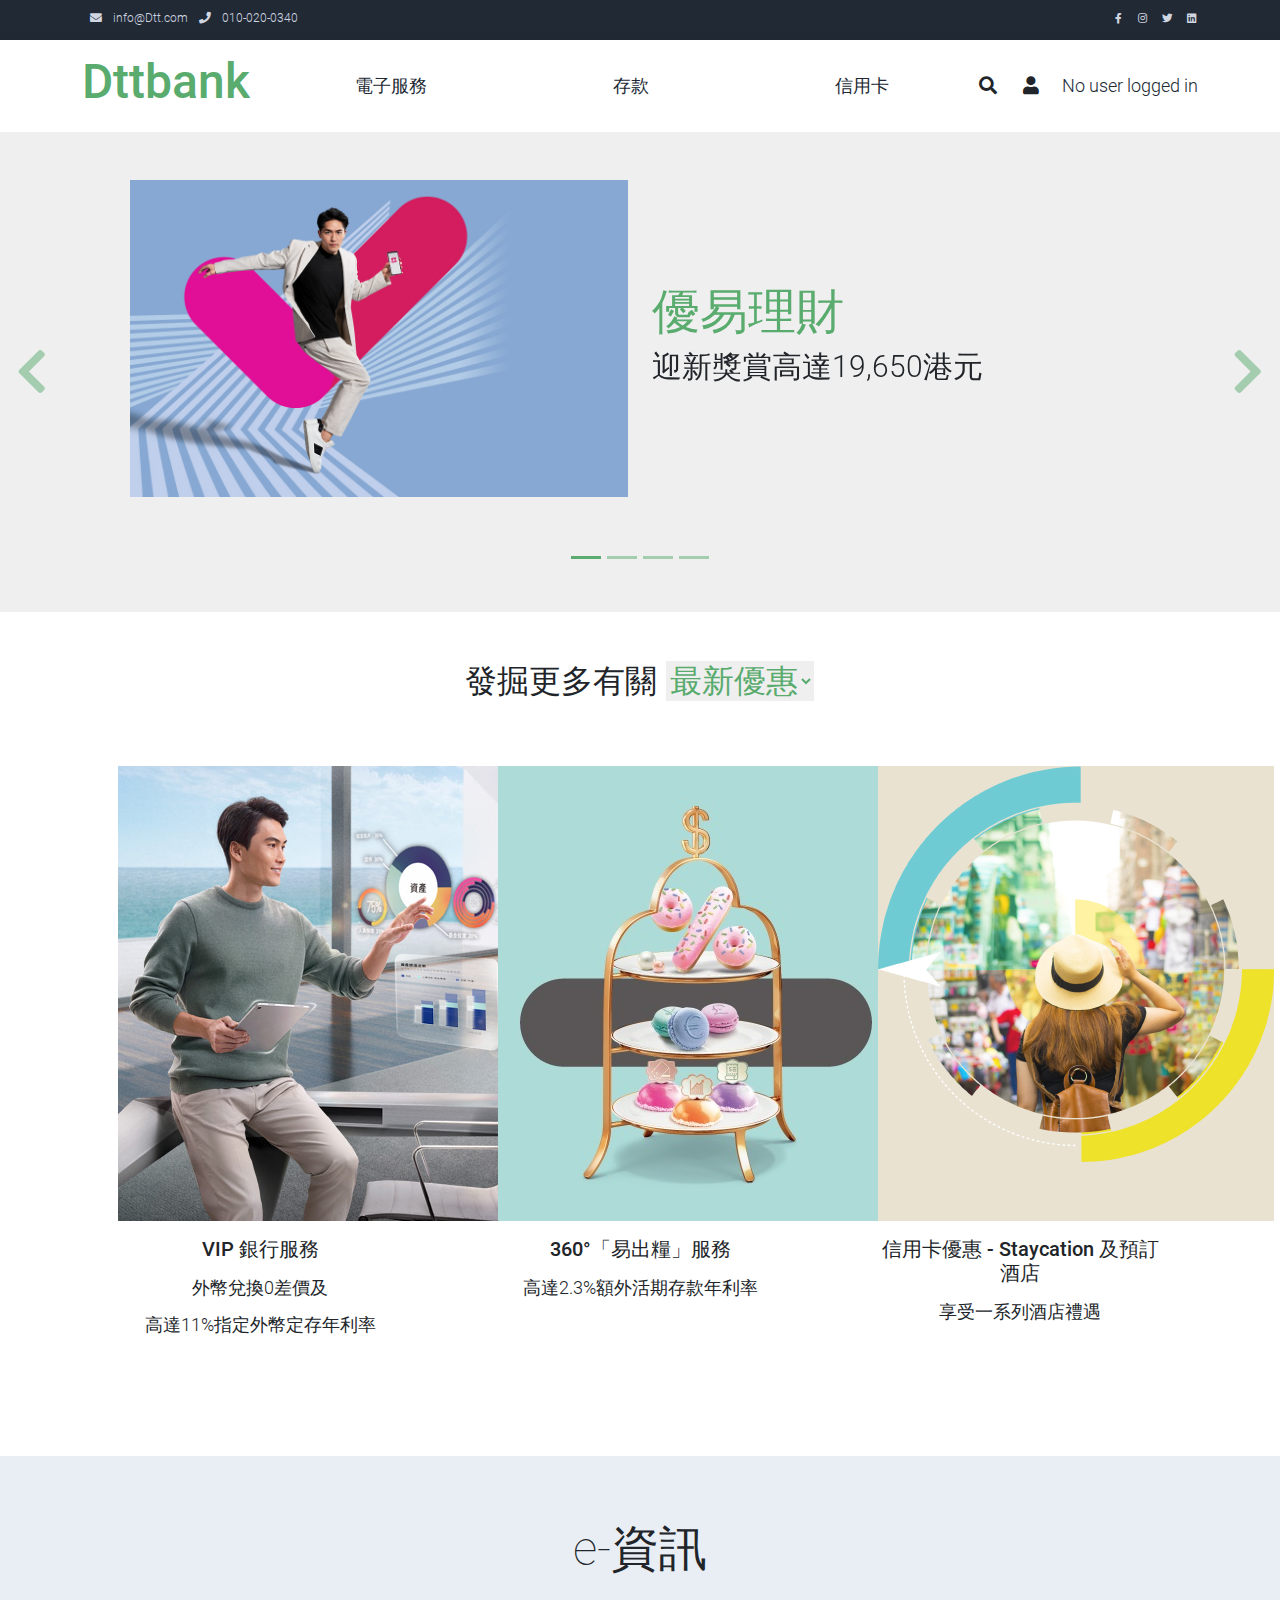
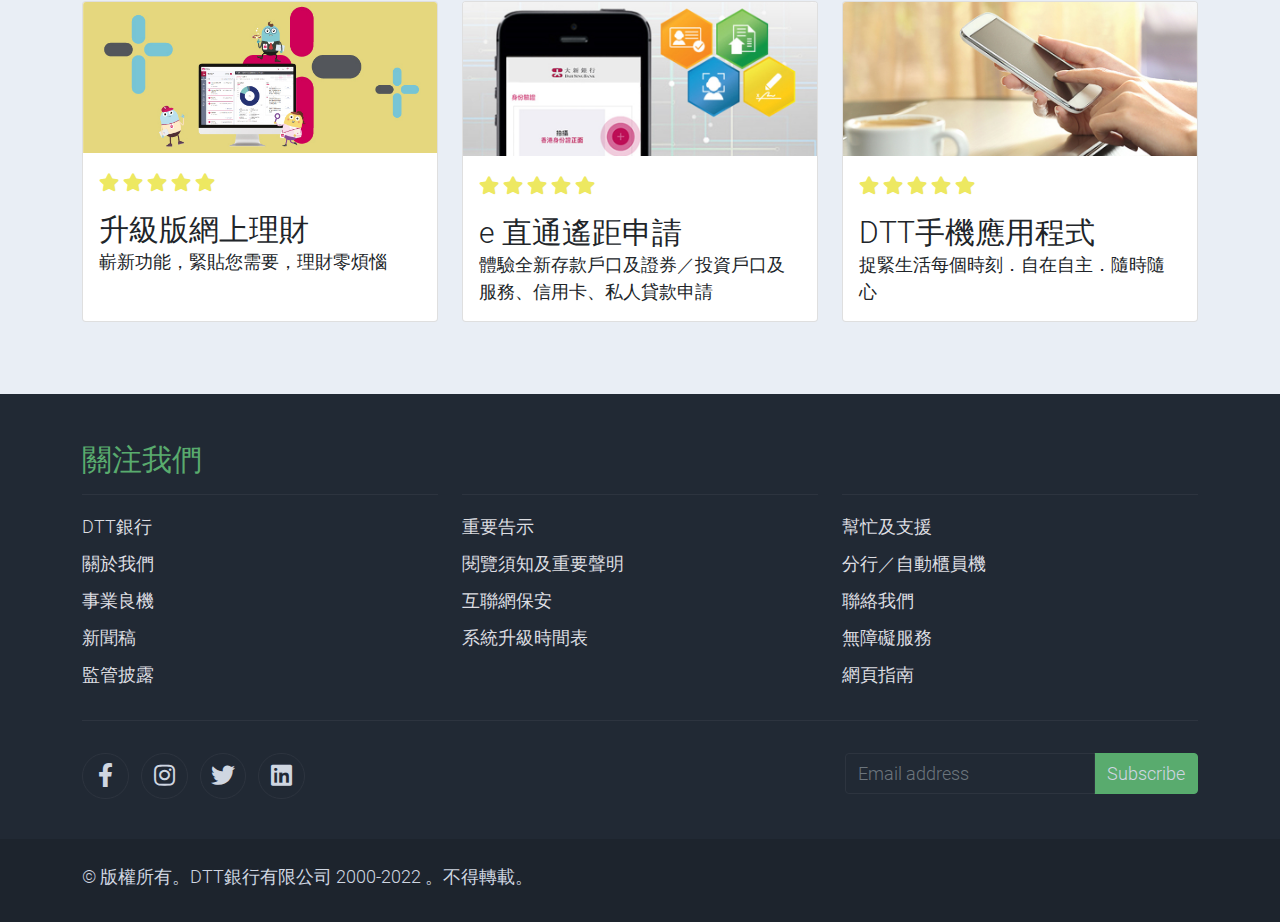
==== commit 446a9814: "Add files via upload" ====
--- a/index.html
+++ b/index.html
@@ -283,18 +283,18 @@
             <span id="span1">
                 <div class="row">
                     <div class="col-12 col-md-4 p-5 mt-3">
-                        <a href="VipArticle.html"><img src="static/picture/vip_sbanner_banking.jpg" ></a>
+                        <a href="VipArticle.html" id="pic1"><img src="static/picture/vip_sbanner_banking.jpg" ></a>
                         <h5 class="text-center mt-3 mb-3">VIP 銀行服務</h5>
                         <p class="text-center mt-3 mb-3">外幣兌換0差價及</p>
                         <p class="text-center mt-3 mb-3">高達11%指定外幣定存年利率</p>
                     </div>
                     <div class="col-12 col-md-4 p-5 mt-3">
-                        <a href="#"><img src="static/picture/dp_sbanner_payroll.jpg" ></a>
+                        <a href="DepositArticle.html" id="pic2"><img src="static/picture/dp_sbanner_payroll.jpg" ></a>
                         <h5 class="text-center mt-3 mb-3">360°「易出糧」服務</h5>
                         <p class="text-center mt-3 mb-3">高達2.3%額外活期存款年利率</p>
                     </div>
                     <div class="col-12 col-md-4 p-5 mt-3">
-                        <a href="#"><img src="static/picture/cc_sbanner_staycation.jpg" ></a>
+                        <a href="CreditCardArticle.html" id="pic3"><img src="static/picture/cc_sbanner_staycation.jpg" ></a>
                         <h5 class="text-center mt-3 mb-3">信用卡優惠 - Staycation 及預訂酒店</h5>
                         <p class="text-center mt-3 mb-3">享受一系列酒店禮遇</p>
                     </div>
@@ -369,7 +369,7 @@
                                     <i class="text-warning fa fa-star"></i>
                                 </li>
                             </ul>
-                            <a href="shop-single.html" class="h2 text-decoration-none text-dark">升級版網上理財</a>
+                            <a href="shop-single.html" id="e-pic1" class="h2 text-decoration-none text-dark">升級版網上理財</a>
                             <p class="card-text">
                                 嶄新功能，緊貼您需要，理財零煩惱
                             </p>
